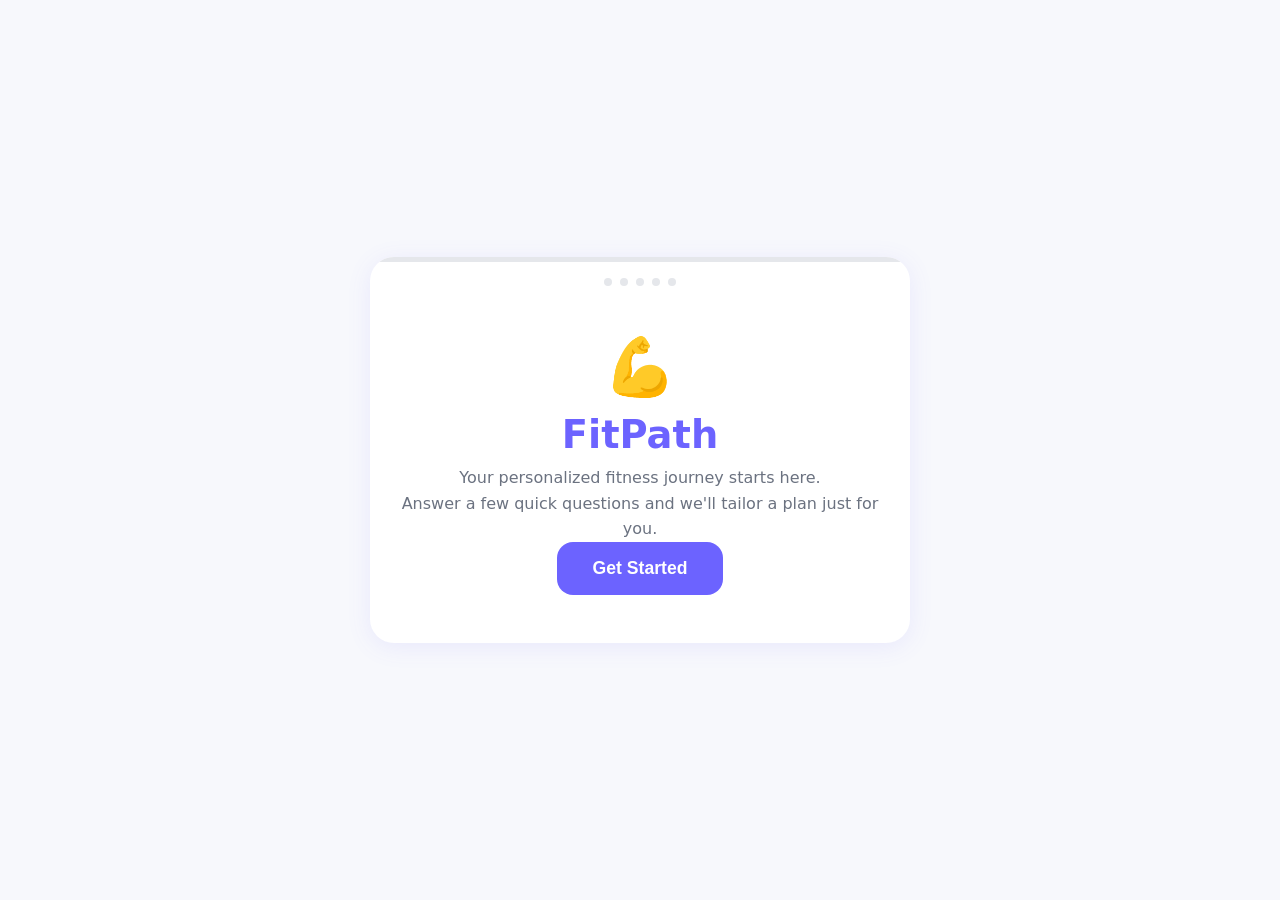
==== index.html @ b3ed2aee "Add FitPath fitness goal app Multi-step form collecting sex, age, height/weight (metric & imperial)," ====
<!DOCTYPE html>
<html lang="en">
<head>
  <meta charset="UTF-8" />
  <meta name="viewport" content="width=device-width, initial-scale=1.0" />
  <title>FitPath – Your Personal Fitness Planner</title>
  <link rel="stylesheet" href="style.css" />
</head>
<body>
  <div class="app">
    <!-- Progress Bar -->
    <div class="progress-bar-container">
      <div class="progress-bar" id="progressBar"></div>
    </div>

    <!-- Step indicators -->
    <div class="step-indicators" id="stepIndicators"></div>

    <!-- Screens -->
    <div class="screens" id="screens">

      <!-- Screen 0: Welcome -->
      <div class="screen active" id="screen-0">
        <div class="screen-content center">
          <div class="logo">💪</div>
          <h1>FitPath</h1>
          <p class="subtitle">Your personalized fitness journey starts here.<br>Answer a few quick questions and we'll tailor a plan just for you.</p>
          <button class="btn btn-primary btn-large" onclick="nextScreen()">Get Started</button>
        </div>
      </div>

      <!-- Screen 1: Basic Info -->
      <div class="screen" id="screen-1">
        <div class="screen-content">
          <h2>Let's start with the basics</h2>
          <p class="step-label">Step 1 of 5</p>

          <div class="form-group">
            <label>Sex</label>
            <div class="radio-group">
              <label class="radio-card">
                <input type="radio" name="sex" value="male" />
                <span class="radio-card-inner">
                  <span class="radio-icon">♂</span>
                  <span>Male</span>
                </span>
              </label>
              <label class="radio-card">
                <input type="radio" name="sex" value="female" />
                <span class="radio-card-inner">
                  <span class="radio-icon">♀</span>
                  <span>Female</span>
                </span>
              </label>
              <label class="radio-card">
                <input type="radio" name="sex" value="other" />
                <span class="radio-card-inner">
                  <span class="radio-icon">⚧</span>
                  <span>Other</span>
                </span>
              </label>
            </div>
          </div>

          <div class="form-row">
            <div class="form-group">
              <label for="age">Age</label>
              <div class="input-wrapper">
                <input type="number" id="age" placeholder="e.g. 28" min="13" max="100" />
                <span class="input-unit">yrs</span>
              </div>
            </div>
          </div>

          <div class="nav-buttons">
            <button class="btn btn-secondary" onclick="prevScreen()">Back</button>
            <button class="btn btn-primary" onclick="validateAndNext(1)">Continue</button>
          </div>
        </div>
      </div>

      <!-- Screen 2: Measurements -->
      <div class="screen" id="screen-2">
        <div class="screen-content">
          <h2>Your measurements</h2>
          <p class="step-label">Step 2 of 5</p>

          <div class="unit-toggle">
            <button class="unit-btn active" id="unitMetric" onclick="setUnit('metric')">Metric (kg / cm)</button>
            <button class="unit-btn" id="unitImperial" onclick="setUnit('imperial')">Imperial (lb / ft)</button>
          </div>

          <div class="form-row">
            <div class="form-group" id="heightGroup">
              <label for="heightCm">Height</label>
              <div class="input-wrapper">
                <input type="number" id="heightCm" placeholder="e.g. 175" min="100" max="250" />
                <span class="input-unit" id="heightUnit">cm</span>
              </div>
            </div>
            <div class="form-group hidden" id="heightFtGroup">
              <label>Height</label>
              <div class="input-row">
                <div class="input-wrapper">
                  <input type="number" id="heightFt" placeholder="5" min="3" max="8" />
                  <span class="input-unit">ft</span>
                </div>
                <div class="input-wrapper">
                  <input type="number" id="heightIn" placeholder="11" min="0" max="11" />
                  <span class="input-unit">in</span>
                </div>
              </div>
            </div>
          </div>

          <div class="form-row">
            <div class="form-group">
              <label for="weight">Weight</label>
              <div class="input-wrapper">
                <input type="number" id="weight" placeholder="e.g. 75" min="30" max="400" />
                <span class="input-unit" id="weightUnit">kg</span>
              </div>
            </div>
          </div>

          <div class="nav-buttons">
            <button class="btn btn-secondary" onclick="prevScreen()">Back</button>
            <button class="btn btn-primary" onclick="validateAndNext(2)">Continue</button>
          </div>
        </div>
      </div>

      <!-- Screen 3: Body Type -->
      <div class="screen" id="screen-3">
        <div class="screen-content">
          <h2>What's your body type?</h2>
          <p class="step-label">Step 3 of 5</p>
          <p class="helper-text">Choose the one that best describes your natural build.</p>

          <div class="body-type-grid">
            <label class="body-type-card">
              <input type="radio" name="bodyType" value="ectomorph" />
              <div class="body-type-inner">
                <div class="body-icon">🦒</div>
                <h3>Ectomorph</h3>
                <p>Lean &amp; long, struggles to gain weight or muscle</p>
              </div>
            </label>
            <label class="body-type-card">
              <input type="radio" name="bodyType" value="mesomorph" />
              <div class="body-type-inner">
                <div class="body-icon">🏋️</div>
                <h3>Mesomorph</h3>
                <p>Athletic &amp; muscular, responds well to training</p>
              </div>
            </label>
            <label class="body-type-card">
              <input type="radio" name="bodyType" value="endomorph" />
              <div class="body-type-inner">
                <div class="body-icon">🐻</div>
                <h3>Endomorph</h3>
                <p>Broader frame, gains weight easily, curvy build</p>
              </div>
            </label>
            <label class="body-type-card">
              <input type="radio" name="bodyType" value="unsure" />
              <div class="body-type-inner">
                <div class="body-icon">🤷</div>
                <h3>Not Sure</h3>
                <p>I'm not sure which type fits me best</p>
              </div>
            </label>
          </div>

          <div class="nav-buttons">
            <button class="btn btn-secondary" onclick="prevScreen()">Back</button>
            <button class="btn btn-primary" onclick="validateAndNext(3)">Continue</button>
          </div>
        </div>
      </div>

      <!-- Screen 4: Experience -->
      <div class="screen" id="screen-4">
        <div class="screen-content">
          <h2>Your training experience</h2>
          <p class="step-label">Step 4 of 5</p>

          <div class="form-group">
            <label>Weight Training Experience</label>
            <div class="experience-list">
              <label class="exp-card">
                <input type="radio" name="weightExp" value="none" />
                <span class="exp-inner">
                  <span class="exp-badge beginner">Beginner</span>
                  <span class="exp-desc">Little to no experience with weights</span>
                </span>
              </label>
              <label class="exp-card">
                <input type="radio" name="weightExp" value="beginner" />
                <span class="exp-inner">
                  <span class="exp-badge novice">Novice</span>
                  <span class="exp-desc">Trained inconsistently for up to a year</span>
                </span>
              </label>
              <label class="exp-card">
                <input type="radio" name="weightExp" value="intermediate" />
                <span class="exp-inner">
                  <span class="exp-badge intermediate">Intermediate</span>
                  <span class="exp-desc">Consistent training for 1–3 years</span>
                </span>
              </label>
              <label class="exp-card">
                <input type="radio" name="weightExp" value="advanced" />
                <span class="exp-inner">
                  <span class="exp-badge advanced">Advanced</span>
                  <span class="exp-desc">Serious training for 3+ years</span>
                </span>
              </label>
            </div>
          </div>

          <div class="form-group" style="margin-top: 24px;">
            <label>General Exercise Frequency</label>
            <div class="experience-list">
              <label class="exp-card">
                <input type="radio" name="exerciseFreq" value="sedentary" />
                <span class="exp-inner">
                  <span class="exp-desc">🛋️ Sedentary – little to no exercise</span>
                </span>
              </label>
              <label class="exp-card">
                <input type="radio" name="exerciseFreq" value="light" />
                <span class="exp-inner">
                  <span class="exp-desc">🚶 Light – 1–2 days/week</span>
                </span>
              </label>
              <label class="exp-card">
                <input type="radio" name="exerciseFreq" value="moderate" />
                <span class="exp-inner">
                  <span class="exp-desc">🏃 Moderate – 3–4 days/week</span>
                </span>
              </label>
              <label class="exp-card">
                <input type="radio" name="exerciseFreq" value="active" />
                <span class="exp-inner">
                  <span class="exp-desc">⚡ Active – 5–6 days/week</span>
                </span>
              </label>
              <label class="exp-card">
                <input type="radio" name="exerciseFreq" value="very_active" />
                <span class="exp-inner">
                  <span class="exp-desc">🔥 Very Active – daily intense training</span>
                </span>
              </label>
            </div>
          </div>

          <div class="nav-buttons">
            <button class="btn btn-secondary" onclick="prevScreen()">Back</button>
            <button class="btn btn-primary" onclick="validateAndNext(4)">Continue</button>
          </div>
        </div>
      </div>

      <!-- Screen 5: Goal Selection -->
      <div class="screen" id="screen-5">
        <div class="screen-content">
          <h2>What's your main goal?</h2>
          <p class="step-label">Step 5 of 5</p>
          <p class="helper-text">Choose the goal that matters most to you right now.</p>

          <div class="goal-grid">
            <label class="goal-card">
              <input type="radio" name="goal" value="athletic" />
              <div class="goal-inner">
                <div class="goal-icon">🏆</div>
                <h3>Athletic Performance</h3>
                <p>Build strength, speed, endurance, and peak physical capability</p>
                <ul class="goal-features">
                  <li>Strength &amp; power training</li>
                  <li>Sport-specific conditioning</li>
                  <li>Performance nutrition</li>
                </ul>
              </div>
            </label>
            <label class="goal-card">
              <input type="radio" name="goal" value="weight_loss" />
              <div class="goal-inner">
                <div class="goal-icon">⚖️</div>
                <h3>Weight Loss</h3>
                <p>Burn fat, improve body composition, and feel your best</p>
                <ul class="goal-features">
                  <li>Calorie-deficit guidance</li>
                  <li>Fat-burning workouts</li>
                  <li>Sustainable habits</li>
                </ul>
              </div>
            </label>
          </div>

          <div class="nav-buttons">
            <button class="btn btn-secondary" onclick="prevScreen()">Back</button>
            <button class="btn btn-primary" onclick="validateAndNext(5)">See My Plan</button>
          </div>
        </div>
      </div>

      <!-- Screen 6: Results -->
      <div class="screen" id="screen-6">
        <div class="screen-content">
          <div class="results-header">
            <div class="results-icon">🎯</div>
            <h2>Your Personalized Plan</h2>
            <p class="subtitle" id="resultsSubtitle"></p>
          </div>

          <div class="stats-grid" id="statsGrid"></div>

          <div class="plan-section" id="planSection"></div>

          <button class="btn btn-primary btn-large" style="width:100%; margin-top: 24px;" onclick="resetApp()">Start Over</button>
        </div>
      </div>

    </div>
  </div>

  <script src="app.js"></script>
</body>
</html>
---- style.css ----
/* ============================================================
   FitPath – Styles
   ============================================================ */

*, *::before, *::after { box-sizing: border-box; margin: 0; padding: 0; }

:root {
  --primary: #6C63FF;
  --primary-dark: #574fd6;
  --primary-light: #ede9ff;
  --accent: #FF6584;
  --success: #43C59E;
  --warning: #FFA94D;
  --bg: #f7f8fc;
  --card-bg: #ffffff;
  --text: #1a1a2e;
  --text-muted: #6b7280;
  --border: #e5e7eb;
  --radius: 16px;
  --radius-sm: 10px;
  --shadow: 0 4px 24px rgba(108, 99, 255, 0.10);
  --shadow-hover: 0 8px 32px rgba(108, 99, 255, 0.18);
  --transition: 0.2s ease;
}

body {
  font-family: 'Segoe UI', system-ui, -apple-system, sans-serif;
  background: var(--bg);
  color: var(--text);
  min-height: 100vh;
  display: flex;
  align-items: center;
  justify-content: center;
  padding: 16px;
}

/* ── App Shell ── */
.app {
  width: 100%;
  max-width: 540px;
  background: var(--card-bg);
  border-radius: 24px;
  box-shadow: var(--shadow);
  overflow: hidden;
  position: relative;
}

/* ── Progress Bar ── */
.progress-bar-container {
  height: 5px;
  background: var(--border);
}
.progress-bar {
  height: 100%;
  background: linear-gradient(90deg, var(--primary), var(--accent));
  transition: width 0.4s ease;
  width: 0%;
}

/* ── Step Indicators ── */
.step-indicators {
  display: flex;
  justify-content: center;
  gap: 8px;
  padding: 16px 24px 0;
}
.step-dot {
  width: 8px;
  height: 8px;
  border-radius: 50%;
  background: var(--border);
  transition: all 0.3s ease;
}
.step-dot.active { background: var(--primary); transform: scale(1.3); }
.step-dot.done { background: var(--primary); opacity: 0.45; }

/* ── Screens ── */
.screens { position: relative; }
.screen { display: none; animation: fadeSlide 0.35s ease; }
.screen.active { display: block; }
@keyframes fadeSlide {
  from { opacity: 0; transform: translateY(12px); }
  to   { opacity: 1; transform: translateY(0); }
}

.screen-content {
  padding: 28px 28px 32px;
}
.screen-content.center {
  text-align: center;
  padding-top: 48px;
  padding-bottom: 48px;
}

/* ── Typography ── */
h1 { font-size: 2.4rem; font-weight: 800; color: var(--primary); }
h2 { font-size: 1.5rem; font-weight: 700; margin-bottom: 4px; }
h3 { font-size: 1rem; font-weight: 600; }
p.subtitle { color: var(--text-muted); line-height: 1.6; margin-top: 8px; }
p.step-label { font-size: 0.8rem; color: var(--text-muted); font-weight: 500; letter-spacing: 0.05em; text-transform: uppercase; margin-bottom: 24px; }
p.helper-text { color: var(--text-muted); font-size: 0.9rem; margin-bottom: 20px; }
.logo { font-size: 3.5rem; margin-bottom: 12px; }

/* ── Buttons ── */
.btn {
  display: inline-flex;
  align-items: center;
  justify-content: center;
  padding: 12px 28px;
  border-radius: var(--radius-sm);
  font-size: 1rem;
  font-weight: 600;
  cursor: pointer;
  border: none;
  transition: all var(--transition);
}
.btn-primary {
  background: var(--primary);
  color: #fff;
}
.btn-primary:hover { background: var(--primary-dark); transform: translateY(-1px); box-shadow: 0 4px 16px rgba(108,99,255,0.35); }
.btn-secondary {
  background: transparent;
  color: var(--text-muted);
  border: 2px solid var(--border);
}
.btn-secondary:hover { border-color: var(--primary); color: var(--primary); }
.btn-large { padding: 16px 36px; font-size: 1.1rem; border-radius: var(--radius); }

.nav-buttons {
  display: flex;
  gap: 12px;
  margin-top: 32px;
  justify-content: flex-end;
}
.nav-buttons .btn-secondary { min-width: 96px; }
.nav-buttons .btn-primary { flex: 1; }

/* ── Form Elements ── */
.form-group { margin-bottom: 20px; }
.form-group label {
  display: block;
  font-weight: 600;
  font-size: 0.9rem;
  margin-bottom: 10px;
  color: var(--text);
}
.form-row { display: flex; gap: 16px; }
.form-row .form-group { flex: 1; }

.input-wrapper {
  display: flex;
  align-items: center;
  border: 2px solid var(--border);
  border-radius: var(--radius-sm);
  overflow: hidden;
  transition: border-color var(--transition);
}
.input-wrapper:focus-within { border-color: var(--primary); }
.input-wrapper input {
  flex: 1;
  border: none;
  outline: none;
  padding: 12px 16px;
  font-size: 1rem;
  background: transparent;
  color: var(--text);
}
.input-unit {
  padding: 0 14px;
  font-size: 0.85rem;
  font-weight: 600;
  color: var(--text-muted);
  background: var(--bg);
  border-left: 2px solid var(--border);
  height: 100%;
  display: flex;
  align-items: center;
}

.input-row { display: flex; gap: 10px; }

.hidden { display: none !important; }

/* ── Unit Toggle ── */
.unit-toggle {
  display: flex;
  border: 2px solid var(--border);
  border-radius: var(--radius-sm);
  overflow: hidden;
  margin-bottom: 24px;
}
.unit-btn {
  flex: 1;
  padding: 10px;
  background: transparent;
  border: none;
  cursor: pointer;
  font-size: 0.85rem;
  font-weight: 600;
  color: var(--text-muted);
  transition: all var(--transition);
}
.unit-btn.active {
  background: var(--primary);
  color: #fff;
}

/* ── Radio Cards (Sex) ── */
.radio-group {
  display: flex;
  gap: 12px;
}
.radio-card {
  flex: 1;
  cursor: pointer;
}
.radio-card input { display: none; }
.radio-card-inner {
  display: flex;
  flex-direction: column;
  align-items: center;
  gap: 6px;
  padding: 16px 10px;
  border: 2px solid var(--border);
  border-radius: var(--radius-sm);
  transition: all var(--transition);
  font-weight: 600;
  font-size: 0.9rem;
}
.radio-icon { font-size: 1.4rem; }
.radio-card input:checked + .radio-card-inner {
  border-color: var(--primary);
  background: var(--primary-light);
  color: var(--primary);
}
.radio-card-inner:hover { border-color: var(--primary); }

/* ── Body Type Grid ── */
.body-type-grid {
  display: grid;
  grid-template-columns: 1fr 1fr;
  gap: 12px;
  margin-bottom: 8px;
}
.body-type-card { cursor: pointer; }
.body-type-card input { display: none; }
.body-type-inner {
  padding: 18px 14px;
  border: 2px solid var(--border);
  border-radius: var(--radius);
  text-align: center;
  transition: all var(--transition);
}
.body-icon { font-size: 2rem; margin-bottom: 8px; }
.body-type-inner p { font-size: 0.78rem; color: var(--text-muted); margin-top: 4px; line-height: 1.4; }
.body-type-card input:checked + .body-type-inner {
  border-color: var(--primary);
  background: var(--primary-light);
}
.body-type-card input:checked + .body-type-inner h3 { color: var(--primary); }
.body-type-inner:hover { border-color: var(--primary); box-shadow: var(--shadow-hover); }

/* ── Experience List ── */
.experience-list { display: flex; flex-direction: column; gap: 10px; }
.exp-card { cursor: pointer; }
.exp-card input { display: none; }
.exp-inner {
  display: flex;
  align-items: center;
  gap: 14px;
  padding: 14px 16px;
  border: 2px solid var(--border);
  border-radius: var(--radius-sm);
  transition: all var(--transition);
}
.exp-card input:checked + .exp-inner {
  border-color: var(--primary);
  background: var(--primary-light);
}
.exp-inner:hover { border-color: var(--primary); }
.exp-badge {
  padding: 4px 10px;
  border-radius: 20px;
  font-size: 0.75rem;
  font-weight: 700;
  white-space: nowrap;
  text-transform: uppercase;
  letter-spacing: 0.05em;
}
.exp-badge.beginner   { background: #dcfce7; color: #15803d; }
.exp-badge.novice     { background: #dbeafe; color: #1d4ed8; }
.exp-badge.intermediate { background: #fef3c7; color: #b45309; }
.exp-badge.advanced   { background: #fce7f3; color: #9d174d; }
.exp-desc { font-size: 0.88rem; color: var(--text-muted); }
.exp-card input:checked + .exp-inner .exp-desc { color: var(--text); }

/* ── Goal Grid ── */
.goal-grid {
  display: grid;
  grid-template-columns: 1fr 1fr;
  gap: 14px;
  margin-bottom: 8px;
}
.goal-card { cursor: pointer; }
.goal-card input { display: none; }
.goal-inner {
  padding: 22px 16px;
  border: 2px solid var(--border);
  border-radius: var(--radius);
  text-align: center;
  transition: all var(--transition);
  height: 100%;
}
.goal-icon { font-size: 2.4rem; margin-bottom: 10px; }
.goal-inner h3 { margin-bottom: 8px; }
.goal-inner p { font-size: 0.8rem; color: var(--text-muted); line-height: 1.4; margin-bottom: 14px; }
.goal-features {
  list-style: none;
  text-align: left;
  font-size: 0.78rem;
  color: var(--text-muted);
  display: flex;
  flex-direction: column;
  gap: 5px;
}
.goal-features li::before { content: "✓ "; color: var(--success); font-weight: 700; }
.goal-card input:checked + .goal-inner {
  border-color: var(--primary);
  background: var(--primary-light);
}
.goal-card input:checked + .goal-inner h3 { color: var(--primary); }
.goal-card input:checked + .goal-inner p,
.goal-card input:checked + .goal-inner .goal-features { color: var(--text); }
.goal-inner:hover { border-color: var(--primary); box-shadow: var(--shadow-hover); }

/* ── Error ── */
.error-msg {
  color: #dc2626;
  font-size: 0.82rem;
  margin-top: 8px;
  padding: 8px 12px;
  background: #fef2f2;
  border-radius: 8px;
  border: 1px solid #fecaca;
  display: none;
}
.error-msg.visible { display: block; }

/* ── Results ── */
.results-header { text-align: center; margin-bottom: 28px; }
.results-icon { font-size: 3rem; margin-bottom: 8px; }

.stats-grid {
  display: grid;
  grid-template-columns: repeat(3, 1fr);
  gap: 12px;
  margin-bottom: 28px;
}
.stat-card {
  background: var(--bg);
  border-radius: var(--radius-sm);
  padding: 16px 10px;
  text-align: center;
}
.stat-value { font-size: 1.3rem; font-weight: 800; color: var(--primary); }
.stat-label { font-size: 0.72rem; color: var(--text-muted); margin-top: 4px; text-transform: uppercase; letter-spacing: 0.05em; }

.plan-section h3 {
  font-size: 1.1rem;
  margin-bottom: 14px;
  display: flex;
  align-items: center;
  gap: 8px;
}
.plan-cards { display: flex; flex-direction: column; gap: 12px; }
.plan-card {
  border-left: 4px solid var(--primary);
  background: var(--bg);
  border-radius: 0 var(--radius-sm) var(--radius-sm) 0;
  padding: 14px 16px;
}
.plan-card-title { font-weight: 700; font-size: 0.9rem; margin-bottom: 4px; }
.plan-card-desc { font-size: 0.82rem; color: var(--text-muted); line-height: 1.5; }

.bmi-bar-wrap { margin: 20px 0; }
.bmi-bar-label { display: flex; justify-content: space-between; font-size: 0.78rem; color: var(--text-muted); margin-bottom: 6px; }
.bmi-bar-track {
  height: 10px;
  border-radius: 10px;
  background: linear-gradient(90deg, #93c5fd 0%, #6ee7b7 30%, #fde68a 60%, #fca5a5 100%);
  position: relative;
}
.bmi-bar-marker {
  position: absolute;
  top: -4px;
  width: 18px;
  height: 18px;
  border-radius: 50%;
  background: var(--primary);
  border: 3px solid #fff;
  box-shadow: 0 2px 8px rgba(0,0,0,0.2);
  transform: translateX(-50%);
  transition: left 0.6s ease;
}
.bmi-value-label { text-align: center; font-size: 0.82rem; margin-top: 8px; color: var(--text-muted); }

/* ── Responsive ── */
@media (max-width: 420px) {
  .screen-content { padding: 20px 16px 24px; }
  .goal-grid { grid-template-columns: 1fr; }
  .body-type-grid { grid-template-columns: 1fr 1fr; }
  .stats-grid { grid-template-columns: repeat(2, 1fr); }
  h1 { font-size: 2rem; }
}
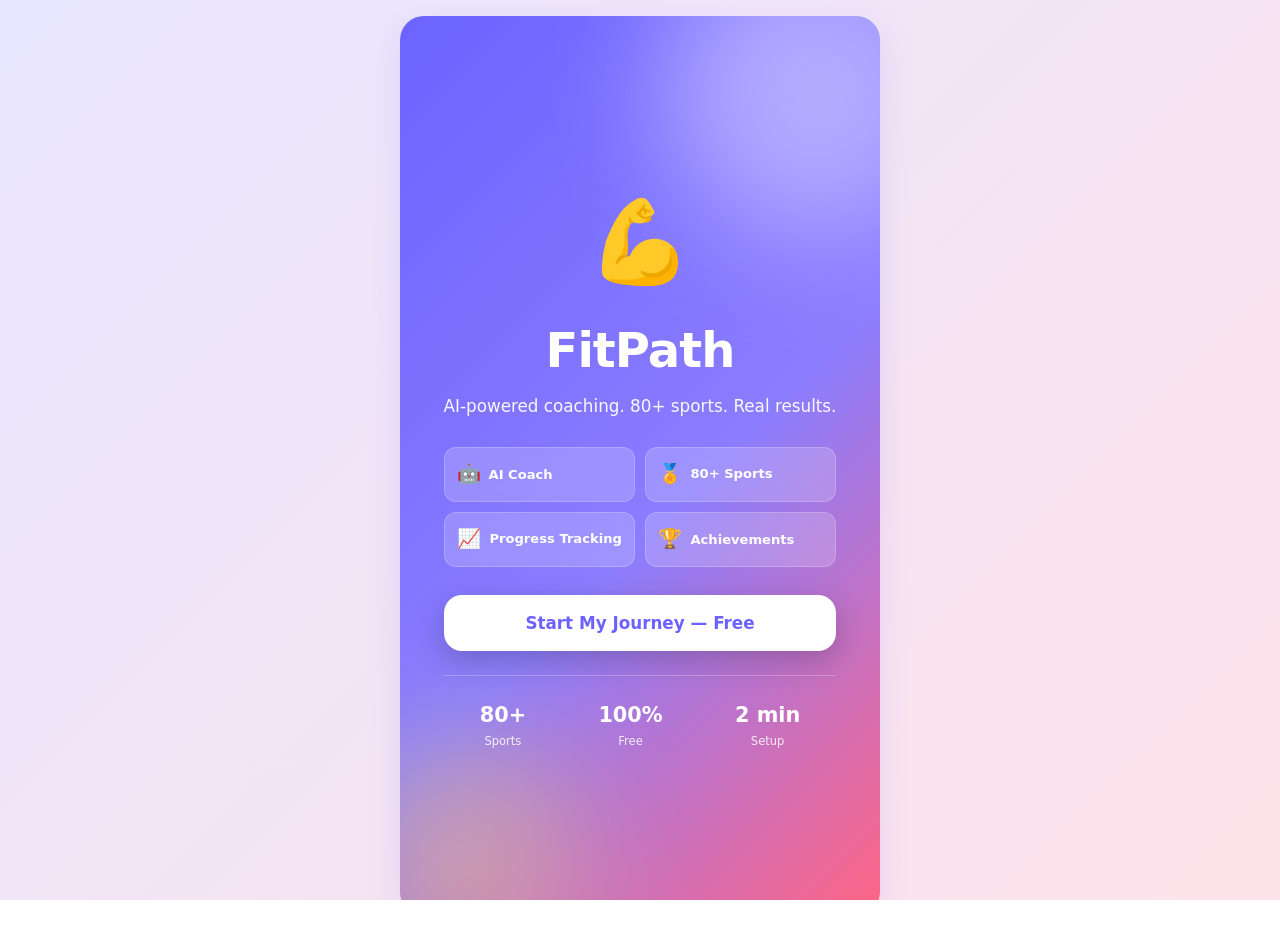
==== commit 75357c17: "Add sports selector, AI chat engine, full design system - data.js: 80+ sports with attributes, 50+ a" ====
--- a/index.html
+++ b/index.html
@@ -1,330 +1,215 @@
 <!DOCTYPE html>
 <html lang="en">
 <head>
-  <meta charset="UTF-8" />
-  <meta name="viewport" content="width=device-width, initial-scale=1.0" />
-  <title>FitPath – Your Personal Fitness Planner</title>
-  <link rel="stylesheet" href="style.css" />
+  <meta charset="UTF-8"/>
+  <meta name="viewport" content="width=device-width,initial-scale=1,viewport-fit=cover"/>
+  <meta name="theme-color" content="#6C63FF"/>
+  <meta name="description" content="FitPath – Your AI-powered fitness companion. Personalized plans, sports scheduling, progress tracking and more."/>
+  <meta name="apple-mobile-web-app-capable" content="yes"/>
+  <meta name="apple-mobile-web-app-status-bar-style" content="black-translucent"/>
+  <title>FitPath – Your AI Fitness Coach</title>
+  <link rel="manifest" href="manifest.json"/>
+  <link rel="stylesheet" href="style.css"/>
+  <link rel="icon" href="data:image/svg+xml,%3Csvg xmlns='http://www.w3.org/2000/svg' viewBox='0 0 100 100'%3E%3Ctext y='.9em' font-size='90'%3E💪%3C/text%3E%3C/svg%3E"/>
 </head>
 <body>
-  <div class="app">
-    <!-- Progress Bar -->
-    <div class="progress-bar-container">
-      <div class="progress-bar" id="progressBar"></div>
-    </div>
-
-    <!-- Step indicators -->
-    <div class="step-indicators" id="stepIndicators"></div>
-
-    <!-- Screens -->
-    <div class="screens" id="screens">
-
-      <!-- Screen 0: Welcome -->
-      <div class="screen active" id="screen-0">
-        <div class="screen-content center">
-          <div class="logo">💪</div>
-          <h1>FitPath</h1>
-          <p class="subtitle">Your personalized fitness journey starts here.<br>Answer a few quick questions and we'll tailor a plan just for you.</p>
-          <button class="btn btn-primary btn-large" onclick="nextScreen()">Get Started</button>
-        </div>
-      </div>
-
-      <!-- Screen 1: Basic Info -->
-      <div class="screen" id="screen-1">
-        <div class="screen-content">
-          <h2>Let's start with the basics</h2>
-          <p class="step-label">Step 1 of 5</p>
-
-          <div class="form-group">
-            <label>Sex</label>
-            <div class="radio-group">
-              <label class="radio-card">
-                <input type="radio" name="sex" value="male" />
-                <span class="radio-card-inner">
-                  <span class="radio-icon">♂</span>
-                  <span>Male</span>
-                </span>
-              </label>
-              <label class="radio-card">
-                <input type="radio" name="sex" value="female" />
-                <span class="radio-card-inner">
-                  <span class="radio-icon">♀</span>
-                  <span>Female</span>
-                </span>
-              </label>
-              <label class="radio-card">
-                <input type="radio" name="sex" value="other" />
-                <span class="radio-card-inner">
-                  <span class="radio-icon">⚧</span>
-                  <span>Other</span>
-                </span>
-              </label>
-            </div>
+<div class="app" id="app">
+
+  <!-- ══════════ LANDING ══════════ -->
+  <section class="view view-landing active" id="view-landing">
+    <div class="landing-hero">
+      <div class="landing-blob blob-1"></div>
+      <div class="landing-blob blob-2"></div>
+      <div class="landing-content">
+        <div class="logo-big">💪</div>
+        <h1 class="landing-title">FitPath</h1>
+        <p class="landing-tagline">AI-powered coaching. 80+ sports. Real results.</p>
+        <div class="landing-features">
+          <div class="feat"><span>🤖</span>AI Coach</div>
+          <div class="feat"><span>🏅</span>80+ Sports</div>
+          <div class="feat"><span>📈</span>Progress Tracking</div>
+          <div class="feat"><span>🏆</span>Achievements</div>
+        </div>
+        <button class="btn btn-xl" onclick="startOnboarding()">Start My Journey — Free</button>
+        <button class="btn-link" id="continueBtn" style="display:none" onclick="openDashboard()">Continue where I left off →</button>
+        <div class="landing-stats">
+          <div><strong>80+</strong><span>Sports</span></div>
+          <div><strong>100%</strong><span>Free</span></div>
+          <div><strong>2 min</strong><span>Setup</span></div>
+        </div>
+      </div>
+    </div>
+  </section>
+
+  <!-- ══════════ ONBOARDING ══════════ -->
+  <section class="view view-onboarding" id="view-onboarding">
+    <div class="top-bar">
+      <button class="icon-btn" onclick="goHome()">✕</button>
+      <div class="progress-track"><div class="progress-fill" id="onbProgress"></div></div>
+      <span class="progress-text" id="onbStepText">1/7</span>
+    </div>
+    <div class="onb-screens" id="onbScreens">
+
+      <!-- Step 1: Name -->
+      <div class="onb-step active" data-step="1">
+        <div class="onb-emoji">👋</div>
+        <h2>What should we call you?</h2>
+        <p class="muted">We'll personalize everything just for you.</p>
+        <input type="text" class="big-input" id="inpName" placeholder="Your name" maxlength="30"/>
+        <button class="btn btn-primary btn-block" onclick="onbNext(1)">Continue →</button>
+      </div>
+
+      <!-- Step 2: Sex & Age -->
+      <div class="onb-step" data-step="2">
+        <div class="onb-emoji">🧍</div>
+        <h2>Basic info</h2>
+        <p class="muted">Helps us calculate accurate fitness metrics.</p>
+        <label class="label">Sex</label>
+        <div class="radio-row">
+          <label class="radio-card"><input type="radio" name="sex" value="male"/><span><i>♂</i>Male</span></label>
+          <label class="radio-card"><input type="radio" name="sex" value="female"/><span><i>♀</i>Female</span></label>
+          <label class="radio-card"><input type="radio" name="sex" value="other"/><span><i>⚧</i>Other</span></label>
+        </div>
+        <label class="label">Age</label>
+        <div class="input-wrap"><input type="number" id="inpAge" placeholder="28" min="13" max="100"/><span class="unit">yrs</span></div>
+        <button class="btn btn-primary btn-block" onclick="onbNext(2)">Continue →</button>
+      </div>
+
+      <!-- Step 3: Measurements -->
+      <div class="onb-step" data-step="3">
+        <div class="onb-emoji">📏</div>
+        <h2>Your measurements</h2>
+        <p class="muted">Used to calculate BMI, BMR, and calorie targets.</p>
+        <div class="unit-toggle">
+          <button class="ut-btn active" id="utMetric" onclick="setUnit('metric')">Metric (kg/cm)</button>
+          <button class="ut-btn" id="utImperial" onclick="setUnit('imperial')">Imperial (lb/ft)</button>
+        </div>
+        <label class="label">Height</label>
+        <div id="heightMetric"><div class="input-wrap"><input type="number" id="inpHCm" placeholder="175" min="100" max="250"/><span class="unit">cm</span></div></div>
+        <div id="heightImperial" class="hidden">
+          <div class="input-row">
+            <div class="input-wrap"><input type="number" id="inpHFt" placeholder="5" min="3" max="8"/><span class="unit">ft</span></div>
+            <div class="input-wrap"><input type="number" id="inpHIn" placeholder="9" min="0" max="11"/><span class="unit">in</span></div>
           </div>
-
-          <div class="form-row">
-            <div class="form-group">
-              <label for="age">Age</label>
-              <div class="input-wrapper">
-                <input type="number" id="age" placeholder="e.g. 28" min="13" max="100" />
-                <span class="input-unit">yrs</span>
-              </div>
-            </div>
-          </div>
-
-          <div class="nav-buttons">
-            <button class="btn btn-secondary" onclick="prevScreen()">Back</button>
-            <button class="btn btn-primary" onclick="validateAndNext(1)">Continue</button>
-          </div>
-        </div>
-      </div>
-
-      <!-- Screen 2: Measurements -->
-      <div class="screen" id="screen-2">
-        <div class="screen-content">
-          <h2>Your measurements</h2>
-          <p class="step-label">Step 2 of 5</p>
-
-          <div class="unit-toggle">
-            <button class="unit-btn active" id="unitMetric" onclick="setUnit('metric')">Metric (kg / cm)</button>
-            <button class="unit-btn" id="unitImperial" onclick="setUnit('imperial')">Imperial (lb / ft)</button>
-          </div>
-
-          <div class="form-row">
-            <div class="form-group" id="heightGroup">
-              <label for="heightCm">Height</label>
-              <div class="input-wrapper">
-                <input type="number" id="heightCm" placeholder="e.g. 175" min="100" max="250" />
-                <span class="input-unit" id="heightUnit">cm</span>
-              </div>
-            </div>
-            <div class="form-group hidden" id="heightFtGroup">
-              <label>Height</label>
-              <div class="input-row">
-                <div class="input-wrapper">
-                  <input type="number" id="heightFt" placeholder="5" min="3" max="8" />
-                  <span class="input-unit">ft</span>
-                </div>
-                <div class="input-wrapper">
-                  <input type="number" id="heightIn" placeholder="11" min="0" max="11" />
-                  <span class="input-unit">in</span>
-                </div>
-              </div>
-            </div>
-          </div>
-
-          <div class="form-row">
-            <div class="form-group">
-              <label for="weight">Weight</label>
-              <div class="input-wrapper">
-                <input type="number" id="weight" placeholder="e.g. 75" min="30" max="400" />
-                <span class="input-unit" id="weightUnit">kg</span>
-              </div>
-            </div>
-          </div>
-
-          <div class="nav-buttons">
-            <button class="btn btn-secondary" onclick="prevScreen()">Back</button>
-            <button class="btn btn-primary" onclick="validateAndNext(2)">Continue</button>
-          </div>
-        </div>
-      </div>
-
-      <!-- Screen 3: Body Type -->
-      <div class="screen" id="screen-3">
-        <div class="screen-content">
-          <h2>What's your body type?</h2>
-          <p class="step-label">Step 3 of 5</p>
-          <p class="helper-text">Choose the one that best describes your natural build.</p>
-
-          <div class="body-type-grid">
-            <label class="body-type-card">
-              <input type="radio" name="bodyType" value="ectomorph" />
-              <div class="body-type-inner">
-                <div class="body-icon">🦒</div>
-                <h3>Ectomorph</h3>
-                <p>Lean &amp; long, struggles to gain weight or muscle</p>
-              </div>
-            </label>
-            <label class="body-type-card">
-              <input type="radio" name="bodyType" value="mesomorph" />
-              <div class="body-type-inner">
-                <div class="body-icon">🏋️</div>
-                <h3>Mesomorph</h3>
-                <p>Athletic &amp; muscular, responds well to training</p>
-              </div>
-            </label>
-            <label class="body-type-card">
-              <input type="radio" name="bodyType" value="endomorph" />
-              <div class="body-type-inner">
-                <div class="body-icon">🐻</div>
-                <h3>Endomorph</h3>
-                <p>Broader frame, gains weight easily, curvy build</p>
-              </div>
-            </label>
-            <label class="body-type-card">
-              <input type="radio" name="bodyType" value="unsure" />
-              <div class="body-type-inner">
-                <div class="body-icon">🤷</div>
-                <h3>Not Sure</h3>
-                <p>I'm not sure which type fits me best</p>
-              </div>
-            </label>
-          </div>
-
-          <div class="nav-buttons">
-            <button class="btn btn-secondary" onclick="prevScreen()">Back</button>
-            <button class="btn btn-primary" onclick="validateAndNext(3)">Continue</button>
-          </div>
-        </div>
-      </div>
-
-      <!-- Screen 4: Experience -->
-      <div class="screen" id="screen-4">
-        <div class="screen-content">
-          <h2>Your training experience</h2>
-          <p class="step-label">Step 4 of 5</p>
-
-          <div class="form-group">
-            <label>Weight Training Experience</label>
-            <div class="experience-list">
-              <label class="exp-card">
-                <input type="radio" name="weightExp" value="none" />
-                <span class="exp-inner">
-                  <span class="exp-badge beginner">Beginner</span>
-                  <span class="exp-desc">Little to no experience with weights</span>
-                </span>
-              </label>
-              <label class="exp-card">
-                <input type="radio" name="weightExp" value="beginner" />
-                <span class="exp-inner">
-                  <span class="exp-badge novice">Novice</span>
-                  <span class="exp-desc">Trained inconsistently for up to a year</span>
-                </span>
-              </label>
-              <label class="exp-card">
-                <input type="radio" name="weightExp" value="intermediate" />
-                <span class="exp-inner">
-                  <span class="exp-badge intermediate">Intermediate</span>
-                  <span class="exp-desc">Consistent training for 1–3 years</span>
-                </span>
-              </label>
-              <label class="exp-card">
-                <input type="radio" name="weightExp" value="advanced" />
-                <span class="exp-inner">
-                  <span class="exp-badge advanced">Advanced</span>
-                  <span class="exp-desc">Serious training for 3+ years</span>
-                </span>
-              </label>
-            </div>
-          </div>
-
-          <div class="form-group" style="margin-top: 24px;">
-            <label>General Exercise Frequency</label>
-            <div class="experience-list">
-              <label class="exp-card">
-                <input type="radio" name="exerciseFreq" value="sedentary" />
-                <span class="exp-inner">
-                  <span class="exp-desc">🛋️ Sedentary – little to no exercise</span>
-                </span>
-              </label>
-              <label class="exp-card">
-                <input type="radio" name="exerciseFreq" value="light" />
-                <span class="exp-inner">
-                  <span class="exp-desc">🚶 Light – 1–2 days/week</span>
-                </span>
-              </label>
-              <label class="exp-card">
-                <input type="radio" name="exerciseFreq" value="moderate" />
-                <span class="exp-inner">
-                  <span class="exp-desc">🏃 Moderate – 3–4 days/week</span>
-                </span>
-              </label>
-              <label class="exp-card">
-                <input type="radio" name="exerciseFreq" value="active" />
-                <span class="exp-inner">
-                  <span class="exp-desc">⚡ Active – 5–6 days/week</span>
-                </span>
-              </label>
-              <label class="exp-card">
-                <input type="radio" name="exerciseFreq" value="very_active" />
-                <span class="exp-inner">
-                  <span class="exp-desc">🔥 Very Active – daily intense training</span>
-                </span>
-              </label>
-            </div>
-          </div>
-
-          <div class="nav-buttons">
-            <button class="btn btn-secondary" onclick="prevScreen()">Back</button>
-            <button class="btn btn-primary" onclick="validateAndNext(4)">Continue</button>
-          </div>
-        </div>
-      </div>
-
-      <!-- Screen 5: Goal Selection -->
-      <div class="screen" id="screen-5">
-        <div class="screen-content">
-          <h2>What's your main goal?</h2>
-          <p class="step-label">Step 5 of 5</p>
-          <p class="helper-text">Choose the goal that matters most to you right now.</p>
-
-          <div class="goal-grid">
-            <label class="goal-card">
-              <input type="radio" name="goal" value="athletic" />
-              <div class="goal-inner">
-                <div class="goal-icon">🏆</div>
-                <h3>Athletic Performance</h3>
-                <p>Build strength, speed, endurance, and peak physical capability</p>
-                <ul class="goal-features">
-                  <li>Strength &amp; power training</li>
-                  <li>Sport-specific conditioning</li>
-                  <li>Performance nutrition</li>
-                </ul>
-              </div>
-            </label>
-            <label class="goal-card">
-              <input type="radio" name="goal" value="weight_loss" />
-              <div class="goal-inner">
-                <div class="goal-icon">⚖️</div>
-                <h3>Weight Loss</h3>
-                <p>Burn fat, improve body composition, and feel your best</p>
-                <ul class="goal-features">
-                  <li>Calorie-deficit guidance</li>
-                  <li>Fat-burning workouts</li>
-                  <li>Sustainable habits</li>
-                </ul>
-              </div>
-            </label>
-          </div>
-
-          <div class="nav-buttons">
-            <button class="btn btn-secondary" onclick="prevScreen()">Back</button>
-            <button class="btn btn-primary" onclick="validateAndNext(5)">See My Plan</button>
-          </div>
-        </div>
-      </div>
-
-      <!-- Screen 6: Results -->
-      <div class="screen" id="screen-6">
-        <div class="screen-content">
-          <div class="results-header">
-            <div class="results-icon">🎯</div>
-            <h2>Your Personalized Plan</h2>
-            <p class="subtitle" id="resultsSubtitle"></p>
-          </div>
-
-          <div class="stats-grid" id="statsGrid"></div>
-
-          <div class="plan-section" id="planSection"></div>
-
-          <button class="btn btn-primary btn-large" style="width:100%; margin-top: 24px;" onclick="resetApp()">Start Over</button>
-        </div>
-      </div>
-
+        </div>
+        <label class="label">Weight</label>
+        <div class="input-wrap"><input type="number" id="inpWt" placeholder="75" min="30" max="400"/><span class="unit" id="wtUnit">kg</span></div>
+        <button class="btn btn-primary btn-block" onclick="onbNext(3)">Continue →</button>
+      </div>
+
+      <!-- Step 4: Body Type -->
+      <div class="onb-step" data-step="4">
+        <div class="onb-emoji">🧬</div>
+        <h2>Your body type</h2>
+        <p class="muted">Pick the closest to your natural build.</p>
+        <div class="card-grid">
+          <label class="pick-card"><input type="radio" name="body" value="ectomorph"/><span><i>🦒</i><b>Ectomorph</b><em>Lean, slim frame</em></span></label>
+          <label class="pick-card"><input type="radio" name="body" value="mesomorph"/><span><i>🏋️</i><b>Mesomorph</b><em>Athletic, muscular</em></span></label>
+          <label class="pick-card"><input type="radio" name="body" value="endomorph"/><span><i>🐻</i><b>Endomorph</b><em>Broader frame</em></span></label>
+          <label class="pick-card"><input type="radio" name="body" value="unsure"/><span><i>🤷</i><b>Not sure</b><em>Mixed / unknown</em></span></label>
+        </div>
+        <button class="btn btn-primary btn-block" onclick="onbNext(4)">Continue →</button>
+      </div>
+
+      <!-- Step 5: Experience -->
+      <div class="onb-step" data-step="5">
+        <div class="onb-emoji">🏋️</div>
+        <h2>Your experience</h2>
+        <p class="muted">Be honest — we'll tune the plan accordingly.</p>
+        <label class="label">Weight training</label>
+        <div class="pick-list">
+          <label class="pick-row"><input type="radio" name="exp" value="none"/><span><b>Beginner</b><em>Little to no experience</em></span></label>
+          <label class="pick-row"><input type="radio" name="exp" value="beginner"/><span><b>Novice</b><em>Up to 1 year</em></span></label>
+          <label class="pick-row"><input type="radio" name="exp" value="intermediate"/><span><b>Intermediate</b><em>1–3 years consistent</em></span></label>
+          <label class="pick-row"><input type="radio" name="exp" value="advanced"/><span><b>Advanced</b><em>3+ years</em></span></label>
+        </div>
+        <label class="label">Current weekly activity</label>
+        <div class="pick-list">
+          <label class="pick-row"><input type="radio" name="freq" value="sedentary"/><span>🛋️ Sedentary — rarely exercise</span></label>
+          <label class="pick-row"><input type="radio" name="freq" value="light"/><span>🚶 Light — 1–2 days/week</span></label>
+          <label class="pick-row"><input type="radio" name="freq" value="moderate"/><span>🏃 Moderate — 3–4 days/week</span></label>
+          <label class="pick-row"><input type="radio" name="freq" value="active"/><span>⚡ Active — 5–6 days/week</span></label>
+          <label class="pick-row"><input type="radio" name="freq" value="very_active"/><span>🔥 Very Active — daily intense</span></label>
+        </div>
+        <button class="btn btn-primary btn-block" onclick="onbNext(5)">Continue →</button>
+      </div>
+
+      <!-- Step 6: Sports Selection -->
+      <div class="onb-step" data-step="6">
+        <div class="onb-emoji">🏅</div>
+        <h2>Pick your sports</h2>
+        <p class="muted">Choose <strong>up to 5 sports</strong>. We'll build your schedule around them.</p>
+        <div class="sports-counter">
+          <span id="sportsCount">0</span>/5 selected
+        </div>
+        <input type="text" class="search-bar" id="sportSearch" placeholder="🔍 Search sports..." oninput="filterSports()"/>
+        <div class="filter-chips" id="sportCatFilter"></div>
+        <div class="sports-grid" id="sportsGrid"></div>
+        <button class="btn btn-primary btn-block" onclick="onbNext(6)">Continue →</button>
+      </div>
+
+      <!-- Step 7: Goal -->
+      <div class="onb-step" data-step="7">
+        <div class="onb-emoji">🎯</div>
+        <h2>Your main goal</h2>
+        <p class="muted">We'll optimize your schedule and nutrition around this.</p>
+        <div class="card-grid goal-grid">
+          <label class="pick-card big"><input type="radio" name="goal" value="athletic"/><span><i>🏆</i><b>Athletic Performance</b><em>Strength, speed &amp; endurance</em></span></label>
+          <label class="pick-card big"><input type="radio" name="goal" value="weight_loss"/><span><i>⚖️</i><b>Weight Loss</b><em>Burn fat, reshape body</em></span></label>
+          <label class="pick-card big"><input type="radio" name="goal" value="muscle_gain"/><span><i>💪</i><b>Muscle Gain</b><em>Build lean muscle</em></span></label>
+          <label class="pick-card big"><input type="radio" name="goal" value="general"/><span><i>🌱</i><b>General Health</b><em>Stay fit, feel great</em></span></label>
+        </div>
+        <button class="btn btn-primary btn-block" onclick="onbNext(7)">Create My Plan 🎉</button>
+      </div>
+
+    </div>
+  </section>
+
+  <!-- ══════════ DASHBOARD ══════════ -->
+  <section class="view view-dashboard" id="view-dashboard">
+    <header class="db-header">
+      <div>
+        <p class="db-greeting" id="dbGreeting">Good morning</p>
+        <h1 class="db-title" id="dbTitle">Let's crush it 💪</h1>
+      </div>
+      <div style="display:flex;align-items:center;gap:10px;">
+        <button class="icon-btn" id="darkToggle" onclick="toggleDark()" title="Toggle dark mode">🌙</button>
+        <button class="avatar" id="dbAvatar" onclick="switchTab('profile')">?</button>
+      </div>
+    </header>
+    <main class="db-main" id="dbMain"></main>
+    <nav class="bottom-nav">
+      <button class="nav-btn active" data-tab="home"     onclick="switchTab('home')">    <span class="nav-icon">🏠</span><span>Home</span></button>
+      <button class="nav-btn"        data-tab="schedule" onclick="switchTab('schedule')"><span class="nav-icon">📅</span><span>Schedule</span></button>
+      <button class="nav-btn"        data-tab="chat"     onclick="switchTab('chat')">    <span class="nav-icon">🤖</span><span>AI Coach</span></button>
+      <button class="nav-btn"        data-tab="progress" onclick="switchTab('progress')"><span class="nav-icon">📈</span><span>Progress</span></button>
+      <button class="nav-btn"        data-tab="profile"  onclick="switchTab('profile')"> <span class="nav-icon">👤</span><span>Profile</span></button>
+    </nav>
+  </section>
+
+</div><!-- end .app -->
+
+<!-- Exercise detail modal -->
+<div class="modal-backdrop hidden" id="exModal" onclick="closeExModal(event)">
+  <div class="modal" id="exModalContent"></div>
+</div>
+
+<!-- Achievement popup -->
+<div class="achievement-popup hidden" id="achPopup">
+  <div class="ach-pop-inner">
+    <div class="ach-pop-icon" id="achPopIcon"></div>
+    <div class="ach-pop-text">
+      <strong id="achPopTitle"></strong>
+      <span id="achPopDesc"></span>
     </div>
   </div>
-
-  <script src="app.js"></script>
+</div>
+
+<!-- Toast -->
+<div class="toast" id="toast"></div>
+
+<script src="data.js"></script>
+<script src="chat.js"></script>
+<script src="app.js"></script>
 </body>
 </html>
--- a/style.css
+++ b/style.css
@@ -1,415 +1,395 @@
-/* ============================================================
-   FitPath – Styles
-   ============================================================ */
-
-*, *::before, *::after { box-sizing: border-box; margin: 0; padding: 0; }
-
-:root {
-  --primary: #6C63FF;
-  --primary-dark: #574fd6;
-  --primary-light: #ede9ff;
-  --accent: #FF6584;
-  --success: #43C59E;
-  --warning: #FFA94D;
-  --bg: #f7f8fc;
-  --card-bg: #ffffff;
-  --text: #1a1a2e;
-  --text-muted: #6b7280;
-  --border: #e5e7eb;
-  --radius: 16px;
-  --radius-sm: 10px;
-  --shadow: 0 4px 24px rgba(108, 99, 255, 0.10);
-  --shadow-hover: 0 8px 32px rgba(108, 99, 255, 0.18);
-  --transition: 0.2s ease;
+/* ═══════════════════════════════════════════════════════
+   FitPath – Complete Design System v2
+   ═══════════════════════════════════════════════════════ */
+*,*::before,*::after{box-sizing:border-box;margin:0;padding:0}
+:root{
+  --primary:#6C63FF;--primary-dark:#574fd6;--primary-light:#ede9ff;
+  --accent:#FF6584;--success:#10b981;--warning:#f59e0b;--danger:#ef4444;
+  --bg:#f7f8fc;--bg-elevated:#fff;--bg-muted:#f1f2f9;
+  --text:#1a1a2e;--text-muted:#6b7280;--text-light:#9ca3af;
+  --border:#e5e7eb;--border-light:#f0f1f7;
+  --shadow-sm:0 2px 8px rgba(17,24,39,.06);
+  --shadow-md:0 4px 16px rgba(108,99,255,.09);
+  --shadow-lg:0 12px 32px rgba(108,99,255,.15);
+  --shadow-primary:0 6px 20px rgba(108,99,255,.35);
+  --r-sm:8px;--r-md:12px;--r-lg:18px;--r-xl:24px;
+  --t-fast:.15s ease;--t-med:.25s ease;--t-slow:.4s ease;
+  --max-w:480px;--nav-h:72px;
 }
-
-body {
-  font-family: 'Segoe UI', system-ui, -apple-system, sans-serif;
-  background: var(--bg);
-  color: var(--text);
-  min-height: 100vh;
-  display: flex;
-  align-items: center;
-  justify-content: center;
-  padding: 16px;
+[data-theme="dark"]{
+  --bg:#0f0f1e;--bg-elevated:#1a1a2e;--bg-muted:#252540;
+  --text:#f5f5fa;--text-muted:#9ca3af;--text-light:#6b7280;
+  --border:#2d2d48;--border-light:#252540;--primary-light:#2a2550;
+  --shadow-sm:0 2px 8px rgba(0,0,0,.3);--shadow-md:0 4px 16px rgba(0,0,0,.4);--shadow-lg:0 12px 32px rgba(0,0,0,.5);
 }
 
-/* ── App Shell ── */
-.app {
-  width: 100%;
-  max-width: 540px;
-  background: var(--card-bg);
-  border-radius: 24px;
-  box-shadow: var(--shadow);
-  overflow: hidden;
-  position: relative;
+/* ── Base ── */
+html,body{height:100%;overflow-x:hidden}
+body{font-family:-apple-system,BlinkMacSystemFont,'Segoe UI',system-ui,sans-serif;background:var(--bg);color:var(--text);font-size:15px;line-height:1.5;-webkit-font-smoothing:antialiased;transition:background var(--t-med),color var(--t-med)}
+button{font-family:inherit;cursor:pointer;border:none;background:none;color:inherit}
+input,select,textarea{font-family:inherit}
+a{color:var(--primary);text-decoration:none}
+
+/* ── App shell ── */
+.app{max-width:var(--max-w);margin:0 auto;min-height:100vh;background:var(--bg);position:relative;box-shadow:var(--shadow-lg)}
+@media(min-width:481px){body{padding:16px;background:linear-gradient(135deg,#e8e6ff,#ffe3ea)}[data-theme="dark"] body{background:#0a0a15}.app{border-radius:var(--r-xl);overflow:hidden;min-height:calc(100vh - 32px)}}
+
+/* ── Views ── */
+.view{display:none;min-height:100vh;animation:fadeIn var(--t-med)}
+.view.active{display:block}
+@keyframes fadeIn{from{opacity:0;transform:translateY(8px)}to{opacity:1;transform:translateY(0)}}
+@keyframes slideIn{from{opacity:0;transform:translateX(20px)}to{opacity:1;transform:translateX(0)}}
+@keyframes popIn{from{opacity:0;transform:scale(.9)}to{opacity:1;transform:scale(1)}}
+@keyframes bounce{0%,100%{transform:translateY(0)}50%{transform:translateY(-8px)}}
+
+/* ══ LANDING ══ */
+.landing-hero{min-height:100vh;position:relative;overflow:hidden;background:linear-gradient(135deg,#6C63FF 0%,#8a7dff 55%,#FF6584 100%);color:#fff;display:flex;align-items:center;justify-content:center;padding:40px 24px}
+.landing-blob{position:absolute;border-radius:50%;filter:blur(60px);opacity:.4;pointer-events:none}
+.blob-1{width:300px;height:300px;background:#fff;top:-80px;right:-80px}
+.blob-2{width:240px;height:240px;background:#FFD166;bottom:-60px;left:-60px}
+.landing-content{text-align:center;max-width:400px;position:relative;z-index:2}
+.logo-big{font-size:5rem;margin-bottom:12px;animation:bounce 2s ease-in-out infinite}
+.landing-title{font-size:3rem;font-weight:900;letter-spacing:-.02em;margin-bottom:8px}
+.landing-tagline{font-size:1.05rem;opacity:.95;margin-bottom:28px;line-height:1.5}
+.landing-features{display:grid;grid-template-columns:1fr 1fr;gap:10px;margin-bottom:28px}
+.feat{background:rgba(255,255,255,.18);backdrop-filter:blur(10px);padding:12px;border-radius:var(--r-md);font-size:.82rem;font-weight:600;display:flex;align-items:center;gap:8px;border:1px solid rgba(255,255,255,.2)}
+.feat span{font-size:1.2rem}
+.landing-stats{display:flex;justify-content:space-around;margin-top:24px;padding-top:24px;border-top:1px solid rgba(255,255,255,.25)}
+.landing-stats div{display:flex;flex-direction:column;gap:2px;align-items:center}
+.landing-stats strong{font-size:1.3rem;font-weight:800}
+.landing-stats span{font-size:.72rem;opacity:.85}
+.btn-link{display:block;margin:16px auto 0;color:#fff;background:none;font-size:.88rem;opacity:.9;text-decoration:underline}
+
+/* ══ BUTTONS ══ */
+.btn{display:inline-flex;align-items:center;justify-content:center;gap:8px;padding:12px 24px;border-radius:var(--r-md);font-weight:600;font-size:.95rem;transition:all var(--t-fast);white-space:nowrap}
+.btn:active{transform:scale(.97)}
+.btn-primary{background:var(--primary);color:#fff;box-shadow:var(--shadow-primary)}
+.btn-primary:hover{background:var(--primary-dark)}
+.btn-secondary{background:var(--bg-muted);color:var(--text)}
+.btn-secondary:hover{background:var(--border)}
+.btn-outline{background:transparent;border:2px solid var(--border);color:var(--text)}
+.btn-outline:hover{border-color:var(--primary);color:var(--primary)}
+.btn-danger{background:var(--danger);color:#fff}
+.btn-success{background:var(--success);color:#fff}
+.btn-xl{padding:18px 36px;font-size:1.05rem;border-radius:var(--r-lg);background:#fff;color:var(--primary);box-shadow:0 10px 30px rgba(0,0,0,.2);font-weight:700;width:100%}
+.btn-xl:hover{transform:translateY(-2px);box-shadow:0 14px 36px rgba(0,0,0,.25)}
+.btn-block{width:100%;padding:16px;margin-top:24px}
+.btn-sm{padding:8px 14px;font-size:.8rem;border-radius:var(--r-sm)}
+.icon-btn{width:40px;height:40px;border-radius:50%;display:flex;align-items:center;justify-content:center;font-size:1.1rem;color:var(--text);background:var(--bg-muted);transition:background var(--t-fast);flex-shrink:0}
+.icon-btn:hover{background:var(--border)}
+
+/* ══ ONBOARDING ══ */
+.view-onboarding{padding-bottom:40px}
+.top-bar{display:flex;align-items:center;gap:12px;padding:20px 20px 8px}
+.progress-track{flex:1;height:6px;background:var(--border);border-radius:20px;overflow:hidden}
+.progress-fill{height:100%;background:linear-gradient(90deg,var(--primary),var(--accent));border-radius:20px;transition:width var(--t-slow)}
+.progress-text{font-size:.78rem;color:var(--text-muted);font-weight:600;min-width:36px;text-align:right}
+.onb-screens{padding:24px 24px 40px}
+.onb-step{display:none;animation:slideIn var(--t-med)}
+.onb-step.active{display:block}
+.onb-emoji{font-size:3rem;text-align:center;margin-bottom:12px}
+.onb-step h2{text-align:center;font-size:1.5rem;font-weight:800;margin-bottom:6px}
+.onb-step>.muted{text-align:center;margin-bottom:24px}
+.muted{color:var(--text-muted);font-size:.9rem}
+
+/* Form elements */
+.label{display:block;font-size:.75rem;font-weight:700;color:var(--text-muted);margin-bottom:8px;margin-top:20px;text-transform:uppercase;letter-spacing:.05em}
+.label:first-of-type{margin-top:0}
+.big-input,.input-wrap input{width:100%;padding:16px;font-size:1rem;background:var(--bg-elevated);border:2px solid var(--border);border-radius:var(--r-md);color:var(--text);outline:none;transition:all var(--t-fast)}
+.big-input:focus,.input-wrap input:focus{border-color:var(--primary)}
+.input-wrap{position:relative;display:flex;align-items:center;background:var(--bg-elevated);border:2px solid var(--border);border-radius:var(--r-md);overflow:hidden;transition:border var(--t-fast)}
+.input-wrap:focus-within{border-color:var(--primary)}
+.input-wrap input{border:none;flex:1;padding:14px 16px;background:transparent}
+.input-wrap .unit{padding:0 14px;font-size:.82rem;font-weight:600;color:var(--text-muted);background:var(--bg-muted);align-self:stretch;display:flex;align-items:center;white-space:nowrap}
+.input-row{display:flex;gap:10px}
+.input-row .input-wrap{flex:1}
+.hidden{display:none!important}
+
+/* Unit toggle */
+.unit-toggle{display:flex;background:var(--bg-muted);border-radius:var(--r-md);padding:4px;margin-bottom:16px}
+.ut-btn{flex:1;padding:10px;font-weight:600;font-size:.85rem;color:var(--text-muted);border-radius:var(--r-sm);transition:all var(--t-fast)}
+.ut-btn.active{background:var(--bg-elevated);color:var(--primary);box-shadow:var(--shadow-sm)}
+
+/* Radio cards */
+.radio-row{display:flex;gap:10px;margin-bottom:8px}
+.radio-card{flex:1;cursor:pointer}
+.radio-card input{display:none}
+.radio-card>span{display:flex;flex-direction:column;align-items:center;gap:6px;padding:14px 8px;border:2px solid var(--border);border-radius:var(--r-md);background:var(--bg-elevated);font-weight:600;font-size:.85rem;transition:all var(--t-fast)}
+.radio-card>span>i{font-size:1.5rem;font-style:normal}
+.radio-card input:checked+span{border-color:var(--primary);background:var(--primary-light);color:var(--primary)}
+
+/* Pick cards */
+.card-grid{display:grid;grid-template-columns:1fr 1fr;gap:12px}
+.goal-grid{grid-template-columns:1fr 1fr}
+.pick-card{cursor:pointer}
+.pick-card input{display:none}
+.pick-card>span{display:flex;flex-direction:column;align-items:center;gap:4px;padding:18px 12px;border:2px solid var(--border);border-radius:var(--r-md);background:var(--bg-elevated);text-align:center;transition:all var(--t-fast);min-height:110px;justify-content:center}
+.pick-card>span>i{font-size:1.8rem;font-style:normal;margin-bottom:4px}
+.pick-card>span>b{font-size:.9rem;font-weight:700}
+.pick-card>span>em{font-size:.72rem;font-style:normal;color:var(--text-muted);line-height:1.4}
+.pick-card input:checked+span{border-color:var(--primary);background:var(--primary-light)}
+.pick-card input:checked+span>b{color:var(--primary)}
+.pick-card.big>span{min-height:130px;padding:20px 14px}
+
+/* Pick list */
+.pick-list{display:flex;flex-direction:column;gap:8px}
+.pick-row{cursor:pointer}
+.pick-row input{display:none}
+.pick-row>span{display:flex;flex-direction:column;gap:2px;padding:14px 16px;border:2px solid var(--border);border-radius:var(--r-md);background:var(--bg-elevated);transition:all var(--t-fast);font-size:.88rem}
+.pick-row>span>b{font-weight:700}
+.pick-row>span>em{font-size:.76rem;font-style:normal;color:var(--text-muted)}
+.pick-row input:checked+span{border-color:var(--primary);background:var(--primary-light)}
+.pick-row input:checked+span>b{color:var(--primary)}
+
+/* ══ SPORTS PICKER ══ */
+.sports-counter{text-align:center;font-size:.9rem;font-weight:700;color:var(--primary);background:var(--primary-light);padding:10px;border-radius:var(--r-md);margin-bottom:14px}
+.sports-counter span{font-size:1.3rem}
+.search-bar{width:100%;padding:12px 16px;background:var(--bg-elevated);border:2px solid var(--border);border-radius:var(--r-md);outline:none;font-size:.92rem;color:var(--text);transition:border var(--t-fast)}
+.search-bar:focus{border-color:var(--primary)}
+.filter-chips{display:flex;gap:8px;overflow-x:auto;padding:4px 0 8px;scrollbar-width:none}
+.filter-chips::-webkit-scrollbar{display:none}
+.chip{padding:7px 14px;background:var(--bg-elevated);border:1.5px solid var(--border);border-radius:20px;font-size:.78rem;font-weight:600;color:var(--text-muted);white-space:nowrap;cursor:pointer;transition:all var(--t-fast)}
+.chip.active{background:var(--primary);color:#fff;border-color:var(--primary)}
+.sports-grid{display:grid;grid-template-columns:1fr 1fr;gap:10px;max-height:340px;overflow-y:auto;padding:4px 2px;scrollbar-width:thin;scrollbar-color:var(--primary) var(--border)}
+.sports-grid::-webkit-scrollbar{width:5px}
+.sports-grid::-webkit-scrollbar-track{background:var(--border);border-radius:10px}
+.sports-grid::-webkit-scrollbar-thumb{background:var(--primary);border-radius:10px}
+.sport-item{display:flex;align-items:center;gap:10px;padding:12px;border:2px solid var(--border);border-radius:var(--r-md);background:var(--bg-elevated);cursor:pointer;transition:all var(--t-fast);user-select:none}
+.sport-item:hover{border-color:var(--primary)}
+.sport-item.selected{border-color:var(--primary);background:var(--primary-light)}
+.sport-item.disabled{opacity:.4;pointer-events:none}
+.sport-item.selected .sport-check{background:var(--primary);color:#fff;border-color:var(--primary)}
+.sport-emoji{font-size:1.4rem;flex-shrink:0}
+.sport-info{flex:1;min-width:0}
+.sport-info b{display:block;font-size:.82rem;font-weight:700;white-space:nowrap;overflow:hidden;text-overflow:ellipsis}
+.sport-info small{font-size:.68rem;color:var(--text-muted)}
+.sport-check{width:20px;height:20px;border-radius:50%;border:2px solid var(--border);display:flex;align-items:center;justify-content:center;font-size:.7rem;flex-shrink:0;transition:all var(--t-fast)}
+
+/* ══ DASHBOARD ══ */
+.view-dashboard{padding-bottom:calc(var(--nav-h) + 20px)}
+.db-header{display:flex;align-items:center;justify-content:space-between;padding:24px 20px 16px}
+.db-greeting{font-size:.85rem;color:var(--text-muted)}
+.db-title{font-size:1.35rem;font-weight:800;margin-top:2px}
+.avatar{width:44px;height:44px;border-radius:50%;background:linear-gradient(135deg,var(--primary),var(--accent));color:#fff;font-weight:700;font-size:1.1rem;display:flex;align-items:center;justify-content:center;box-shadow:var(--shadow-primary);cursor:pointer;transition:transform var(--t-fast)}
+.avatar:hover{transform:scale(1.08)}
+.db-main{padding:0 16px}
+
+/* Section */
+.section{margin-bottom:20px}
+.section-title{font-size:.78rem;font-weight:700;text-transform:uppercase;letter-spacing:.05em;color:var(--text-muted);margin-bottom:10px;display:flex;justify-content:space-between;align-items:center}
+.section-link{font-size:.78rem;color:var(--primary);font-weight:600;text-transform:none;letter-spacing:0}
+
+/* Stats row */
+.stats-row{display:grid;grid-template-columns:1fr 1fr;gap:10px;margin-bottom:16px}
+.stats-row-3{grid-template-columns:1fr 1fr 1fr}
+.stat-card{background:var(--bg-elevated);border-radius:var(--r-md);padding:14px 16px;box-shadow:var(--shadow-sm);border:1px solid var(--border-light)}
+.stat-card .lbl{font-size:.68rem;color:var(--text-muted);text-transform:uppercase;letter-spacing:.05em;font-weight:600}
+.stat-card .val{font-size:1.5rem;font-weight:800;color:var(--text);margin-top:2px}
+.stat-card .sub{font-size:.72rem;color:var(--text-muted);margin-top:1px}
+.stat-card.primary{background:linear-gradient(135deg,var(--primary),#8478ff);color:#fff;border:none}
+.stat-card.primary .lbl,.stat-card.primary .sub{color:rgba(255,255,255,.85)}
+.stat-card.primary .val{color:#fff}
+.stat-card.success{background:linear-gradient(135deg,var(--success),#34d399);color:#fff;border:none}
+.stat-card.success .lbl,.stat-card.success .sub{color:rgba(255,255,255,.85)}
+.stat-card.success .val{color:#fff}
+
+/* Motivation banner */
+.motivation{background:linear-gradient(135deg,#FFD166,#FF6584);color:#fff;border-radius:var(--r-md);padding:18px 20px;margin-bottom:16px;box-shadow:var(--shadow-md);position:relative;overflow:hidden}
+.motivation::before{content:'';position:absolute;width:140px;height:140px;background:rgba(255,255,255,.15);border-radius:50%;top:-50px;right:-40px}
+.motivation h3{font-size:.95rem;font-weight:700;margin-bottom:3px;position:relative}
+.motivation p{font-size:.82rem;opacity:.95;position:relative;line-height:1.5}
+
+/* Streak card */
+.streak-card{background:var(--bg-elevated);border-radius:var(--r-md);padding:16px;border:1px solid var(--border-light);display:flex;align-items:center;gap:14px;margin-bottom:14px}
+.streak-fire{font-size:2rem}
+.streak-info strong{font-size:1.2rem;font-weight:800;display:block}
+.streak-info span{font-size:.78rem;color:var(--text-muted)}
+.streak-days{display:flex;gap:4px;margin-left:auto}
+.streak-day{width:22px;height:22px;border-radius:50%;background:var(--bg-muted);display:flex;align-items:center;justify-content:center;font-size:.6rem;font-weight:700;color:var(--text-muted)}
+.streak-day.done{background:var(--warning);color:#fff}
+.streak-day.today{background:var(--primary);color:#fff;box-shadow:0 0 0 3px var(--primary-light)}
+
+/* Plan cards */
+.plan-card{background:var(--bg-elevated);border-radius:var(--r-md);padding:14px 16px;box-shadow:var(--shadow-sm);border:1px solid var(--border-light);border-left:4px solid var(--primary);margin-bottom:10px}
+.plan-card.success{border-left-color:var(--success)}
+.plan-card.warning{border-left-color:var(--warning)}
+.plan-card h4{font-size:.9rem;font-weight:700;margin-bottom:3px}
+.plan-card p{font-size:.8rem;color:var(--text-muted);line-height:1.5}
+
+/* ══ SCHEDULE TAB ══ */
+.week-header{display:flex;align-items:center;justify-content:space-between;margin-bottom:14px}
+.week-nav{display:flex;align-items:center;gap:8px;font-size:.85rem;font-weight:600}
+.week-day-card{background:var(--bg-elevated);border-radius:var(--r-md);padding:14px 16px;margin-bottom:10px;border:1px solid var(--border-light);display:flex;align-items:flex-start;gap:14px;box-shadow:var(--shadow-sm)}
+.week-day-card.rest{opacity:.7}
+.week-day-card.today{border-color:var(--primary);border-width:2px}
+.day-label{min-width:36px;text-align:center}
+.day-name{font-size:.72rem;font-weight:700;text-transform:uppercase;color:var(--text-muted)}
+.day-num{font-size:1.2rem;font-weight:800;color:var(--text)}
+.day-label.today .day-name{color:var(--primary)}
+.day-label.today .day-num{color:var(--primary)}
+.day-sports{flex:1}
+.day-sport-item{display:flex;align-items:center;gap:8px;margin-bottom:6px;font-size:.85rem}
+.day-sport-item:last-child{margin-bottom:0}
+.day-sport-emoji{font-size:1.1rem}
+.day-sport-info b{font-weight:600}
+.day-sport-info small{font-size:.72rem;color:var(--text-muted)}
+.day-rest-label{font-size:.85rem;color:var(--text-muted);font-style:italic}
+.day-complete-btn{padding:6px 12px;font-size:.75rem;font-weight:600;border-radius:var(--r-sm);background:var(--bg-muted);color:var(--text-muted);transition:all var(--t-fast);white-space:nowrap}
+.day-complete-btn.done{background:var(--success);color:#fff}
+.day-complete-btn:hover:not(.done){background:var(--primary);color:#fff}
+.alt-session{font-size:.75rem;color:var(--primary);cursor:pointer;margin-top:4px}
+
+/* ══ CHAT TAB ══ */
+.chat-container{display:flex;flex-direction:column;height:calc(100vh - var(--nav-h) - 130px);min-height:400px}
+.chat-messages{flex:1;overflow-y:auto;padding:12px 0;display:flex;flex-direction:column;gap:12px;scrollbar-width:thin;scrollbar-color:var(--primary) var(--border)}
+.chat-messages::-webkit-scrollbar{width:4px}
+.chat-messages::-webkit-scrollbar-thumb{background:var(--primary);border-radius:10px}
+.chat-bubble{max-width:85%;padding:12px 14px;border-radius:16px;font-size:.88rem;line-height:1.55;animation:fadeIn .2s ease}
+.chat-bubble.user{background:var(--primary);color:#fff;align-self:flex-end;border-bottom-right-radius:4px}
+.chat-bubble.ai{background:var(--bg-elevated);color:var(--text);align-self:flex-start;border-bottom-left-radius:4px;box-shadow:var(--shadow-sm);border:1px solid var(--border-light)}
+.chat-bubble.ai strong{color:var(--primary)}
+.chat-bubble.ai blockquote{border-left:3px solid var(--primary);padding-left:10px;color:var(--text-muted);font-style:italic;margin:6px 0}
+.chat-bubble.ai ul{padding-left:18px;margin:6px 0}
+.chat-bubble.ai li{margin-bottom:4px}
+.chat-bubble.typing span{display:inline-block;width:6px;height:6px;border-radius:50%;background:var(--text-muted);margin:0 2px;animation:typingDot 1.2s ease-in-out infinite}
+.chat-bubble.typing span:nth-child(2){animation-delay:.2s}
+.chat-bubble.typing span:nth-child(3){animation-delay:.4s}
+@keyframes typingDot{0%,60%,100%{transform:translateY(0)}30%{transform:translateY(-6px)}}
+.chat-input-row{display:flex;gap:8px;padding:12px 0 4px;border-top:1px solid var(--border-light);margin-top:8px}
+.chat-input{flex:1;padding:12px 16px;background:var(--bg-elevated);border:2px solid var(--border);border-radius:20px;outline:none;font-size:.9rem;color:var(--text);resize:none;transition:border var(--t-fast);max-height:100px}
+.chat-input:focus{border-color:var(--primary)}
+.chat-send{width:44px;height:44px;border-radius:50%;background:var(--primary);color:#fff;font-size:1.1rem;display:flex;align-items:center;justify-content:center;flex-shrink:0;transition:all var(--t-fast);box-shadow:var(--shadow-primary)}
+.chat-send:hover{background:var(--primary-dark);transform:scale(1.05)}
+.quick-chips{display:flex;gap:6px;overflow-x:auto;padding:8px 0;scrollbar-width:none;margin-bottom:4px}
+.quick-chips::-webkit-scrollbar{display:none}
+.q-chip{padding:7px 12px;background:var(--bg-elevated);border:1.5px solid var(--primary);border-radius:20px;font-size:.76rem;font-weight:600;color:var(--primary);white-space:nowrap;cursor:pointer;transition:all var(--t-fast)}
+.q-chip:hover{background:var(--primary);color:#fff}
+.api-key-notice{background:var(--primary-light);border:1px solid var(--primary);border-radius:var(--r-md);padding:12px 14px;margin-bottom:12px;font-size:.8rem;color:var(--text)}
+.api-key-notice a{color:var(--primary);font-weight:600}
+
+/* ══ PROGRESS TAB ══ */
+.chart-card{background:var(--bg-elevated);border-radius:var(--r-md);padding:16px;border:1px solid var(--border-light);box-shadow:var(--shadow-sm);margin-bottom:14px}
+.chart-card h4{font-size:.9rem;font-weight:700;margin-bottom:12px;display:flex;justify-content:space-between;align-items:center}
+.chart-container{position:relative;height:150px}
+.log-form{display:flex;gap:8px;margin-bottom:12px}
+.log-form .input-wrap{flex:1}
+
+/* Mini chart (SVG-based) */
+.mini-chart{width:100%;height:100%}
+.chart-line{fill:none;stroke:var(--primary);stroke-width:2.5;stroke-linecap:round;stroke-linejoin:round}
+.chart-area{fill:url(#chartGrad);opacity:.3}
+.chart-dot{fill:var(--primary);stroke:#fff;stroke-width:2}
+.chart-no-data{display:flex;align-items:center;justify-content:center;height:100%;color:var(--text-muted);font-size:.85rem}
+
+/* Weight log list */
+.log-list{list-style:none}
+.log-list li{display:flex;justify-content:space-between;align-items:center;padding:10px 0;border-bottom:1px solid var(--border-light);font-size:.85rem}
+.log-list li:last-child{border-bottom:none}
+.log-date{color:var(--text-muted);font-size:.78rem}
+.log-val{font-weight:700}
+
+/* BMI bar */
+.bmi-bar{margin:8px 0 16px}
+.bmi-bar-track{height:12px;border-radius:10px;background:linear-gradient(90deg,#93c5fd 0%,#6ee7b7 30%,#fde68a 60%,#fca5a5 100%);position:relative}
+.bmi-bar-marker{position:absolute;top:-5px;width:22px;height:22px;border-radius:50%;background:var(--primary);border:3px solid #fff;box-shadow:0 2px 8px rgba(0,0,0,.25);transform:translateX(-50%);transition:left .6s ease}
+.bmi-bar-labels{display:flex;justify-content:space-between;font-size:.65rem;color:var(--text-muted);margin-top:8px;text-transform:uppercase;font-weight:600}
+
+/* Prediction timeline */
+.timeline{position:relative;padding-left:28px;margin-top:8px}
+.timeline::before{content:'';position:absolute;left:8px;top:0;bottom:0;width:2px;background:var(--border)}
+.timeline-item{position:relative;margin-bottom:14px}
+.timeline-item::before{content:'';position:absolute;left:-24px;top:4px;width:12px;height:12px;border-radius:50%;background:var(--primary);border:2px solid var(--bg-elevated);box-shadow:0 0 0 2px var(--primary)}
+.timeline-item h5{font-size:.85rem;font-weight:700;margin-bottom:1px}
+.timeline-item p{font-size:.78rem;color:var(--text-muted)}
+
+/* ══ PROFILE TAB ══ */
+.profile-hero{text-align:center;padding:20px 0 24px;position:relative}
+.profile-bg{position:absolute;inset:0;border-radius:var(--r-lg);opacity:.15;z-index:0}
+.profile-avatar-wrap{position:relative;z-index:1}
+.profile-avatar{width:88px;height:88px;border-radius:50%;display:flex;align-items:center;justify-content:center;margin:0 auto 12px;box-shadow:var(--shadow-lg);font-size:2.4rem;transition:transform var(--t-med)}
+.profile-avatar:hover{transform:scale(1.05)}
+.profile-name{font-size:1.4rem;font-weight:800;position:relative;z-index:1}
+.profile-meta{font-size:.83rem;color:var(--text-muted);margin-top:2px;position:relative;z-index:1}
+.profile-goal-badge{display:inline-block;margin-top:10px;padding:6px 16px;border-radius:20px;font-size:.78rem;font-weight:700;color:#fff;position:relative;z-index:1}
+
+/* Settings */
+.setting-group{background:var(--bg-elevated);border-radius:var(--r-md);overflow:hidden;margin-bottom:14px;border:1px solid var(--border-light)}
+.setting-row{display:flex;align-items:center;padding:14px 16px;border-bottom:1px solid var(--border-light);gap:12px;cursor:pointer}
+.setting-row:last-child{border-bottom:none}
+.setting-icon{width:34px;height:34px;border-radius:var(--r-sm);background:var(--primary-light);display:flex;align-items:center;justify-content:center;font-size:1rem;flex-shrink:0}
+.setting-label{flex:1;font-weight:600;font-size:.9rem}
+.setting-value{font-size:.8rem;color:var(--text-muted)}
+.switch{position:relative;width:44px;height:26px;background:var(--border);border-radius:20px;transition:background var(--t-fast);cursor:pointer;flex-shrink:0}
+.switch::after{content:'';position:absolute;top:3px;left:3px;width:20px;height:20px;background:#fff;border-radius:50%;box-shadow:var(--shadow-sm);transition:transform var(--t-fast)}
+.switch.on{background:var(--primary)}
+.switch.on::after{transform:translateX(18px)}
+
+/* ══ ACHIEVEMENTS ══ */
+.achievements-grid{display:grid;grid-template-columns:1fr 1fr;gap:10px;margin-bottom:16px}
+.ach-card{background:var(--bg-elevated);border-radius:var(--r-md);padding:14px;border:1.5px solid var(--border-light);text-align:center;transition:all var(--t-fast)}
+.ach-card.unlocked{border-color:var(--warning);box-shadow:0 0 0 1px var(--warning)}
+.ach-card.locked{opacity:.5}
+.ach-icon{font-size:1.8rem;margin-bottom:6px}
+.ach-title{font-size:.8rem;font-weight:700}
+.ach-desc{font-size:.7rem;color:var(--text-muted);margin-top:2px}
+
+/* Characters & backgrounds */
+.cosmetics-section{margin-bottom:20px}
+.cosmetics-title{font-size:.82rem;font-weight:700;color:var(--text-muted);text-transform:uppercase;letter-spacing:.05em;margin-bottom:10px}
+.chars-grid,.bgs-grid{display:flex;gap:10px;overflow-x:auto;padding:4px 2px 8px;scrollbar-width:none}
+.chars-grid::-webkit-scrollbar,.bgs-grid::-webkit-scrollbar{display:none}
+.char-item{flex-shrink:0;text-align:center;cursor:pointer}
+.char-avatar{width:56px;height:56px;border-radius:50%;display:flex;align-items:center;justify-content:center;font-size:1.6rem;border:3px solid var(--border);transition:all var(--t-fast);margin:0 auto 4px}
+.char-avatar.active{border-color:var(--primary);box-shadow:0 0 0 2px var(--primary-light)}
+.char-avatar.locked{opacity:.4}
+.char-name{font-size:.68rem;font-weight:600;color:var(--text-muted);white-space:nowrap}
+.bg-item{flex-shrink:0;cursor:pointer}
+.bg-swatch{width:60px;height:40px;border-radius:var(--r-sm);border:3px solid var(--border);transition:all var(--t-fast)}
+.bg-swatch.active{border-color:var(--primary);box-shadow:0 0 0 2px var(--primary-light)}
+.bg-swatch.locked{opacity:.4}
+.bg-name{font-size:.68rem;font-weight:600;color:var(--text-muted);text-align:center;margin-top:3px;white-space:nowrap}
+
+/* ══ ACHIEVEMENT POPUP ══ */
+.achievement-popup{position:fixed;top:24px;left:50%;transform:translateX(-50%);z-index:500;animation:popIn .4s ease;max-width:360px;width:calc(100% - 40px)}
+.achievement-popup.hidden{display:none}
+.ach-pop-inner{background:var(--bg-elevated);border-radius:var(--r-lg);padding:16px 20px;display:flex;align-items:center;gap:14px;box-shadow:var(--shadow-lg);border:2px solid var(--warning)}
+.ach-pop-icon{font-size:2.2rem;flex-shrink:0}
+.ach-pop-text{flex:1}
+.ach-pop-text strong{display:block;font-size:1rem;font-weight:800}
+.ach-pop-text span{font-size:.8rem;color:var(--text-muted)}
+
+/* ══ MODAL ══ */
+.modal-backdrop{position:fixed;inset:0;background:rgba(0,0,0,.5);z-index:200;display:flex;align-items:flex-end;justify-content:center;animation:fadeIn .2s ease}
+.modal-backdrop.hidden{display:none}
+.modal{background:var(--bg-elevated);width:100%;max-width:var(--max-w);max-height:88vh;overflow-y:auto;border-radius:var(--r-xl) var(--r-xl) 0 0;padding:20px 24px 40px;animation:slideUp .3s ease}
+@keyframes slideUp{from{transform:translateY(100%)}to{transform:translateY(0)}}
+.modal-handle{width:40px;height:4px;background:var(--border);border-radius:4px;margin:0 auto 16px}
+.modal h3{font-size:1.25rem;font-weight:800;margin-bottom:6px}
+.modal-muscles{font-size:.8rem;color:var(--primary);font-weight:600;margin-bottom:12px}
+.modal-stats{display:flex;gap:8px;margin-bottom:16px;flex-wrap:wrap}
+.modal-stat{padding:6px 12px;border-radius:20px;font-size:.75rem;font-weight:700}
+.modal-desc{font-size:.88rem;color:var(--text-muted);line-height:1.6;margin-bottom:12px}
+.modal ol{padding-left:20px;font-size:.85rem;line-height:1.7}
+.modal ol li{margin-bottom:6px}
+
+/* ══ BOTTOM NAV ══ */
+.bottom-nav{position:fixed;bottom:0;left:50%;transform:translateX(-50%);width:100%;max-width:var(--max-w);background:var(--bg-elevated);display:flex;padding:10px 8px 18px;border-top:1px solid var(--border);z-index:100;box-shadow:0 -4px 20px rgba(0,0,0,.06)}
+@media(min-width:481px){.bottom-nav{border-radius:0 0 var(--r-xl) var(--r-xl);bottom:16px}}
+.nav-btn{flex:1;display:flex;flex-direction:column;align-items:center;gap:3px;padding:6px 4px;font-size:.65rem;font-weight:600;color:var(--text-muted);border-radius:var(--r-sm);transition:color var(--t-fast)}
+.nav-btn .nav-icon{font-size:1.2rem;transition:transform var(--t-fast)}
+.nav-btn.active{color:var(--primary)}
+.nav-btn.active .nav-icon{transform:scale(1.15)}
+
+/* ══ TOAST ══ */
+.toast{position:fixed;bottom:calc(var(--nav-h) + 20px);left:50%;transform:translateX(-50%) translateY(100px);background:var(--text);color:var(--bg-elevated);padding:12px 22px;border-radius:30px;font-size:.85rem;font-weight:600;box-shadow:var(--shadow-lg);z-index:300;opacity:0;transition:all .3s ease;pointer-events:none;white-space:nowrap}
+.toast.show{opacity:1;transform:translateX(-50%) translateY(0)}
+
+/* ══ RESPONSIVE ══ */
+@media(max-width:380px){
+  .landing-title{font-size:2.4rem}.logo-big{font-size:4rem}
+  .landing-features{grid-template-columns:1fr}
+  .stats-row{grid-template-columns:1fr}
+  .card-grid{grid-template-columns:1fr}
+  .achievements-grid{grid-template-columns:1fr}
+  .sports-grid{grid-template-columns:1fr}
 }
-
-/* ── Progress Bar ── */
-.progress-bar-container {
-  height: 5px;
-  background: var(--border);
-}
-.progress-bar {
-  height: 100%;
-  background: linear-gradient(90deg, var(--primary), var(--accent));
-  transition: width 0.4s ease;
-  width: 0%;
-}
-
-/* ── Step Indicators ── */
-.step-indicators {
-  display: flex;
-  justify-content: center;
-  gap: 8px;
-  padding: 16px 24px 0;
-}
-.step-dot {
-  width: 8px;
-  height: 8px;
-  border-radius: 50%;
-  background: var(--border);
-  transition: all 0.3s ease;
-}
-.step-dot.active { background: var(--primary); transform: scale(1.3); }
-.step-dot.done { background: var(--primary); opacity: 0.45; }
-
-/* ── Screens ── */
-.screens { position: relative; }
-.screen { display: none; animation: fadeSlide 0.35s ease; }
-.screen.active { display: block; }
-@keyframes fadeSlide {
-  from { opacity: 0; transform: translateY(12px); }
-  to   { opacity: 1; transform: translateY(0); }
-}
-
-.screen-content {
-  padding: 28px 28px 32px;
-}
-.screen-content.center {
-  text-align: center;
-  padding-top: 48px;
-  padding-bottom: 48px;
-}
-
-/* ── Typography ── */
-h1 { font-size: 2.4rem; font-weight: 800; color: var(--primary); }
-h2 { font-size: 1.5rem; font-weight: 700; margin-bottom: 4px; }
-h3 { font-size: 1rem; font-weight: 600; }
-p.subtitle { color: var(--text-muted); line-height: 1.6; margin-top: 8px; }
-p.step-label { font-size: 0.8rem; color: var(--text-muted); font-weight: 500; letter-spacing: 0.05em; text-transform: uppercase; margin-bottom: 24px; }
-p.helper-text { color: var(--text-muted); font-size: 0.9rem; margin-bottom: 20px; }
-.logo { font-size: 3.5rem; margin-bottom: 12px; }
-
-/* ── Buttons ── */
-.btn {
-  display: inline-flex;
-  align-items: center;
-  justify-content: center;
-  padding: 12px 28px;
-  border-radius: var(--radius-sm);
-  font-size: 1rem;
-  font-weight: 600;
-  cursor: pointer;
-  border: none;
-  transition: all var(--transition);
-}
-.btn-primary {
-  background: var(--primary);
-  color: #fff;
-}
-.btn-primary:hover { background: var(--primary-dark); transform: translateY(-1px); box-shadow: 0 4px 16px rgba(108,99,255,0.35); }
-.btn-secondary {
-  background: transparent;
-  color: var(--text-muted);
-  border: 2px solid var(--border);
-}
-.btn-secondary:hover { border-color: var(--primary); color: var(--primary); }
-.btn-large { padding: 16px 36px; font-size: 1.1rem; border-radius: var(--radius); }
-
-.nav-buttons {
-  display: flex;
-  gap: 12px;
-  margin-top: 32px;
-  justify-content: flex-end;
-}
-.nav-buttons .btn-secondary { min-width: 96px; }
-.nav-buttons .btn-primary { flex: 1; }
-
-/* ── Form Elements ── */
-.form-group { margin-bottom: 20px; }
-.form-group label {
-  display: block;
-  font-weight: 600;
-  font-size: 0.9rem;
-  margin-bottom: 10px;
-  color: var(--text);
-}
-.form-row { display: flex; gap: 16px; }
-.form-row .form-group { flex: 1; }
-
-.input-wrapper {
-  display: flex;
-  align-items: center;
-  border: 2px solid var(--border);
-  border-radius: var(--radius-sm);
-  overflow: hidden;
-  transition: border-color var(--transition);
-}
-.input-wrapper:focus-within { border-color: var(--primary); }
-.input-wrapper input {
-  flex: 1;
-  border: none;
-  outline: none;
-  padding: 12px 16px;
-  font-size: 1rem;
-  background: transparent;
-  color: var(--text);
-}
-.input-unit {
-  padding: 0 14px;
-  font-size: 0.85rem;
-  font-weight: 600;
-  color: var(--text-muted);
-  background: var(--bg);
-  border-left: 2px solid var(--border);
-  height: 100%;
-  display: flex;
-  align-items: center;
-}
-
-.input-row { display: flex; gap: 10px; }
-
-.hidden { display: none !important; }
-
-/* ── Unit Toggle ── */
-.unit-toggle {
-  display: flex;
-  border: 2px solid var(--border);
-  border-radius: var(--radius-sm);
-  overflow: hidden;
-  margin-bottom: 24px;
-}
-.unit-btn {
-  flex: 1;
-  padding: 10px;
-  background: transparent;
-  border: none;
-  cursor: pointer;
-  font-size: 0.85rem;
-  font-weight: 600;
-  color: var(--text-muted);
-  transition: all var(--transition);
-}
-.unit-btn.active {
-  background: var(--primary);
-  color: #fff;
-}
-
-/* ── Radio Cards (Sex) ── */
-.radio-group {
-  display: flex;
-  gap: 12px;
-}
-.radio-card {
-  flex: 1;
-  cursor: pointer;
-}
-.radio-card input { display: none; }
-.radio-card-inner {
-  display: flex;
-  flex-direction: column;
-  align-items: center;
-  gap: 6px;
-  padding: 16px 10px;
-  border: 2px solid var(--border);
-  border-radius: var(--radius-sm);
-  transition: all var(--transition);
-  font-weight: 600;
-  font-size: 0.9rem;
-}
-.radio-icon { font-size: 1.4rem; }
-.radio-card input:checked + .radio-card-inner {
-  border-color: var(--primary);
-  background: var(--primary-light);
-  color: var(--primary);
-}
-.radio-card-inner:hover { border-color: var(--primary); }
-
-/* ── Body Type Grid ── */
-.body-type-grid {
-  display: grid;
-  grid-template-columns: 1fr 1fr;
-  gap: 12px;
-  margin-bottom: 8px;
-}
-.body-type-card { cursor: pointer; }
-.body-type-card input { display: none; }
-.body-type-inner {
-  padding: 18px 14px;
-  border: 2px solid var(--border);
-  border-radius: var(--radius);
-  text-align: center;
-  transition: all var(--transition);
-}
-.body-icon { font-size: 2rem; margin-bottom: 8px; }
-.body-type-inner p { font-size: 0.78rem; color: var(--text-muted); margin-top: 4px; line-height: 1.4; }
-.body-type-card input:checked + .body-type-inner {
-  border-color: var(--primary);
-  background: var(--primary-light);
-}
-.body-type-card input:checked + .body-type-inner h3 { color: var(--primary); }
-.body-type-inner:hover { border-color: var(--primary); box-shadow: var(--shadow-hover); }
-
-/* ── Experience List ── */
-.experience-list { display: flex; flex-direction: column; gap: 10px; }
-.exp-card { cursor: pointer; }
-.exp-card input { display: none; }
-.exp-inner {
-  display: flex;
-  align-items: center;
-  gap: 14px;
-  padding: 14px 16px;
-  border: 2px solid var(--border);
-  border-radius: var(--radius-sm);
-  transition: all var(--transition);
-}
-.exp-card input:checked + .exp-inner {
-  border-color: var(--primary);
-  background: var(--primary-light);
-}
-.exp-inner:hover { border-color: var(--primary); }
-.exp-badge {
-  padding: 4px 10px;
-  border-radius: 20px;
-  font-size: 0.75rem;
-  font-weight: 700;
-  white-space: nowrap;
-  text-transform: uppercase;
-  letter-spacing: 0.05em;
-}
-.exp-badge.beginner   { background: #dcfce7; color: #15803d; }
-.exp-badge.novice     { background: #dbeafe; color: #1d4ed8; }
-.exp-badge.intermediate { background: #fef3c7; color: #b45309; }
-.exp-badge.advanced   { background: #fce7f3; color: #9d174d; }
-.exp-desc { font-size: 0.88rem; color: var(--text-muted); }
-.exp-card input:checked + .exp-inner .exp-desc { color: var(--text); }
-
-/* ── Goal Grid ── */
-.goal-grid {
-  display: grid;
-  grid-template-columns: 1fr 1fr;
-  gap: 14px;
-  margin-bottom: 8px;
-}
-.goal-card { cursor: pointer; }
-.goal-card input { display: none; }
-.goal-inner {
-  padding: 22px 16px;
-  border: 2px solid var(--border);
-  border-radius: var(--radius);
-  text-align: center;
-  transition: all var(--transition);
-  height: 100%;
-}
-.goal-icon { font-size: 2.4rem; margin-bottom: 10px; }
-.goal-inner h3 { margin-bottom: 8px; }
-.goal-inner p { font-size: 0.8rem; color: var(--text-muted); line-height: 1.4; margin-bottom: 14px; }
-.goal-features {
-  list-style: none;
-  text-align: left;
-  font-size: 0.78rem;
-  color: var(--text-muted);
-  display: flex;
-  flex-direction: column;
-  gap: 5px;
-}
-.goal-features li::before { content: "✓ "; color: var(--success); font-weight: 700; }
-.goal-card input:checked + .goal-inner {
-  border-color: var(--primary);
-  background: var(--primary-light);
-}
-.goal-card input:checked + .goal-inner h3 { color: var(--primary); }
-.goal-card input:checked + .goal-inner p,
-.goal-card input:checked + .goal-inner .goal-features { color: var(--text); }
-.goal-inner:hover { border-color: var(--primary); box-shadow: var(--shadow-hover); }
-
-/* ── Error ── */
-.error-msg {
-  color: #dc2626;
-  font-size: 0.82rem;
-  margin-top: 8px;
-  padding: 8px 12px;
-  background: #fef2f2;
-  border-radius: 8px;
-  border: 1px solid #fecaca;
-  display: none;
-}
-.error-msg.visible { display: block; }
-
-/* ── Results ── */
-.results-header { text-align: center; margin-bottom: 28px; }
-.results-icon { font-size: 3rem; margin-bottom: 8px; }
-
-.stats-grid {
-  display: grid;
-  grid-template-columns: repeat(3, 1fr);
-  gap: 12px;
-  margin-bottom: 28px;
-}
-.stat-card {
-  background: var(--bg);
-  border-radius: var(--radius-sm);
-  padding: 16px 10px;
-  text-align: center;
-}
-.stat-value { font-size: 1.3rem; font-weight: 800; color: var(--primary); }
-.stat-label { font-size: 0.72rem; color: var(--text-muted); margin-top: 4px; text-transform: uppercase; letter-spacing: 0.05em; }
-
-.plan-section h3 {
-  font-size: 1.1rem;
-  margin-bottom: 14px;
-  display: flex;
-  align-items: center;
-  gap: 8px;
-}
-.plan-cards { display: flex; flex-direction: column; gap: 12px; }
-.plan-card {
-  border-left: 4px solid var(--primary);
-  background: var(--bg);
-  border-radius: 0 var(--radius-sm) var(--radius-sm) 0;
-  padding: 14px 16px;
-}
-.plan-card-title { font-weight: 700; font-size: 0.9rem; margin-bottom: 4px; }
-.plan-card-desc { font-size: 0.82rem; color: var(--text-muted); line-height: 1.5; }
-
-.bmi-bar-wrap { margin: 20px 0; }
-.bmi-bar-label { display: flex; justify-content: space-between; font-size: 0.78rem; color: var(--text-muted); margin-bottom: 6px; }
-.bmi-bar-track {
-  height: 10px;
-  border-radius: 10px;
-  background: linear-gradient(90deg, #93c5fd 0%, #6ee7b7 30%, #fde68a 60%, #fca5a5 100%);
-  position: relative;
-}
-.bmi-bar-marker {
-  position: absolute;
-  top: -4px;
-  width: 18px;
-  height: 18px;
-  border-radius: 50%;
-  background: var(--primary);
-  border: 3px solid #fff;
-  box-shadow: 0 2px 8px rgba(0,0,0,0.2);
-  transform: translateX(-50%);
-  transition: left 0.6s ease;
-}
-.bmi-value-label { text-align: center; font-size: 0.82rem; margin-top: 8px; color: var(--text-muted); }
-
-/* ── Responsive ── */
-@media (max-width: 420px) {
-  .screen-content { padding: 20px 16px 24px; }
-  .goal-grid { grid-template-columns: 1fr; }
-  .body-type-grid { grid-template-columns: 1fr 1fr; }
-  .stats-grid { grid-template-columns: repeat(2, 1fr); }
-  h1 { font-size: 2rem; }
-}
